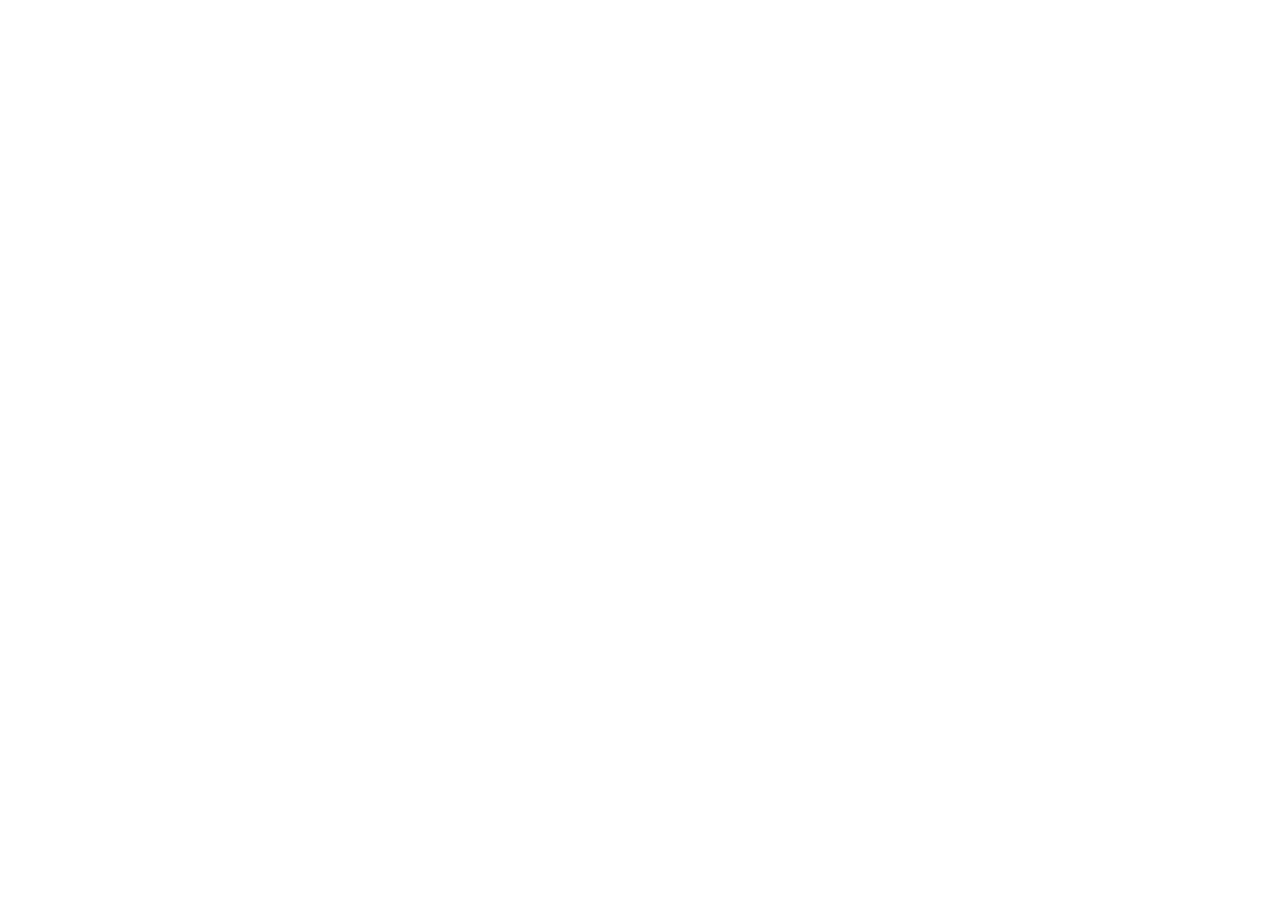
==== index.html @ 3e79f5cb "Add files via upload" ====
<!DOCTYPE html>
<html>
<head>
  <meta charset="utf-8" />
  <meta name="robots" content="noindex" />
  <title>Back-office — Portfolio Armeline</title>
</head>
<body>
  <script src="https://cdn.jsdelivr.net/npm/@sveltia/cms@0.113.5/dist/sveltia-cms.js" type="module"></script>
</body>
</html>
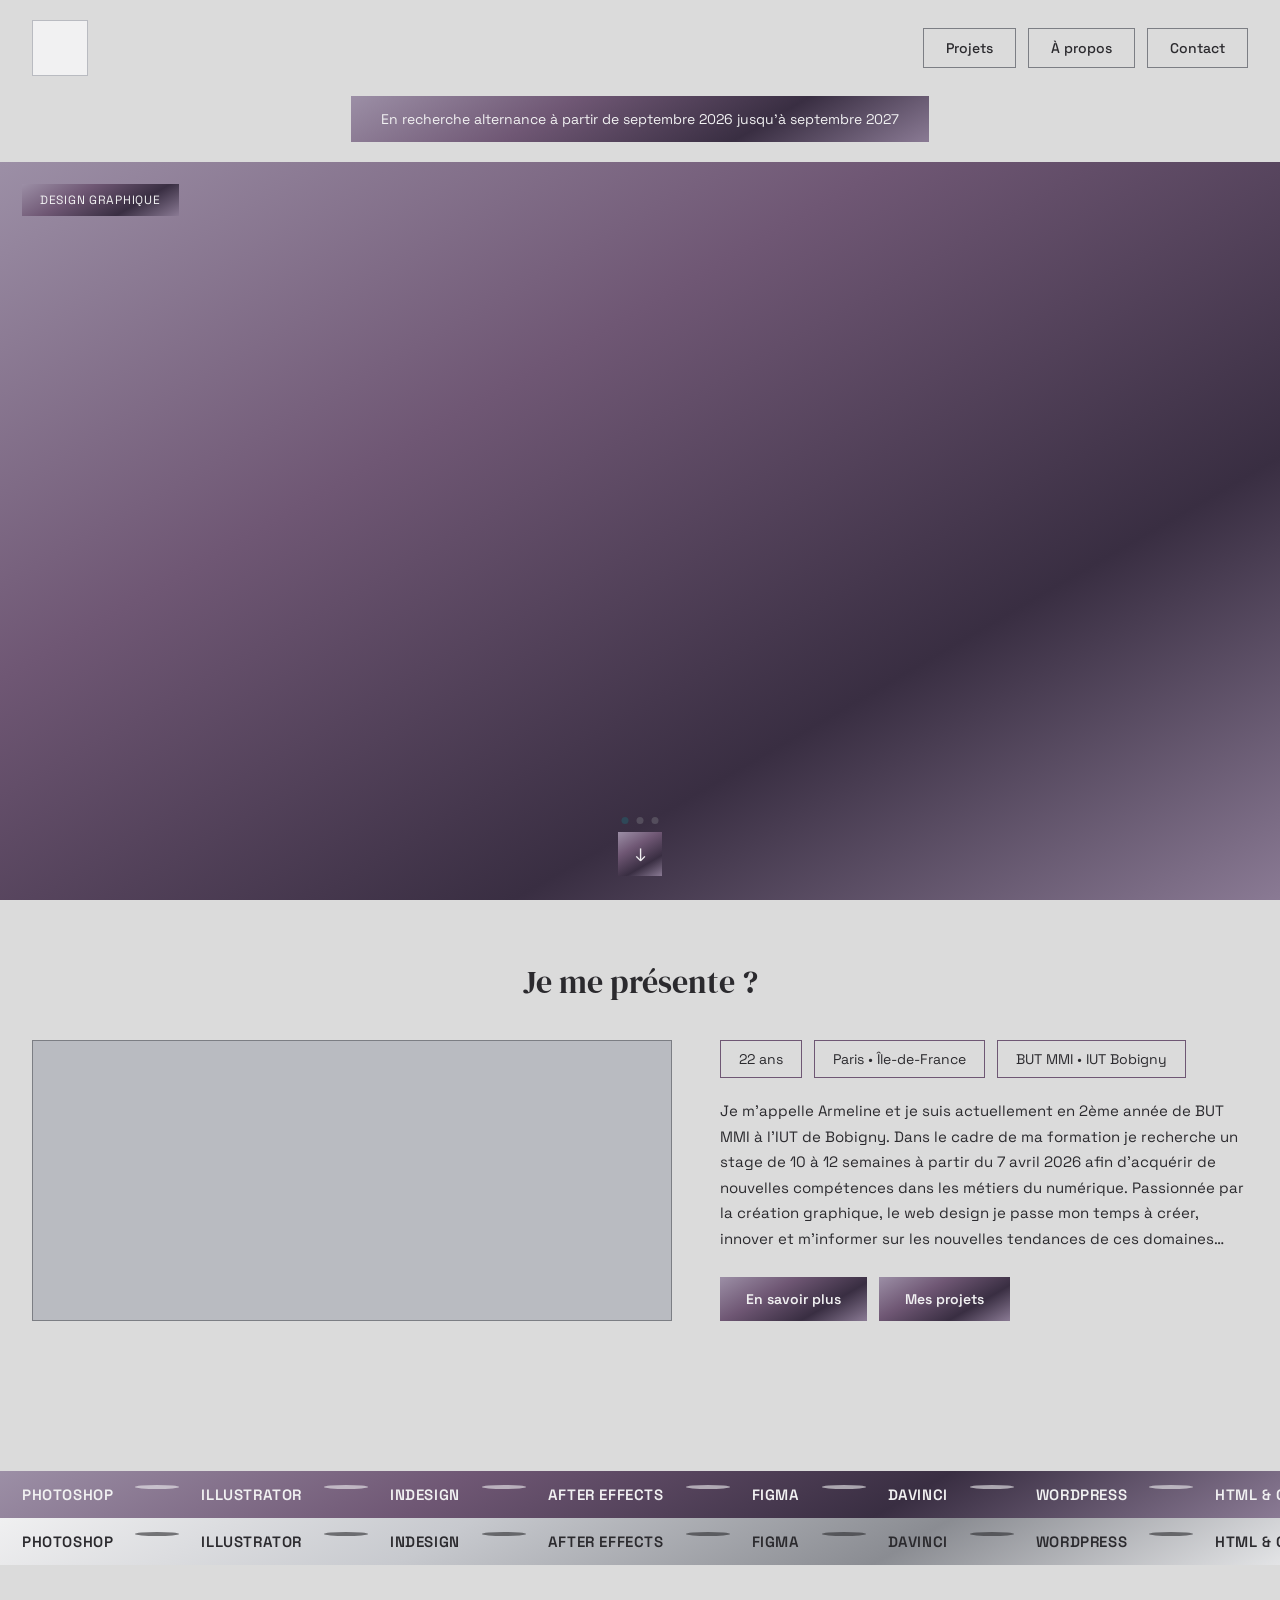
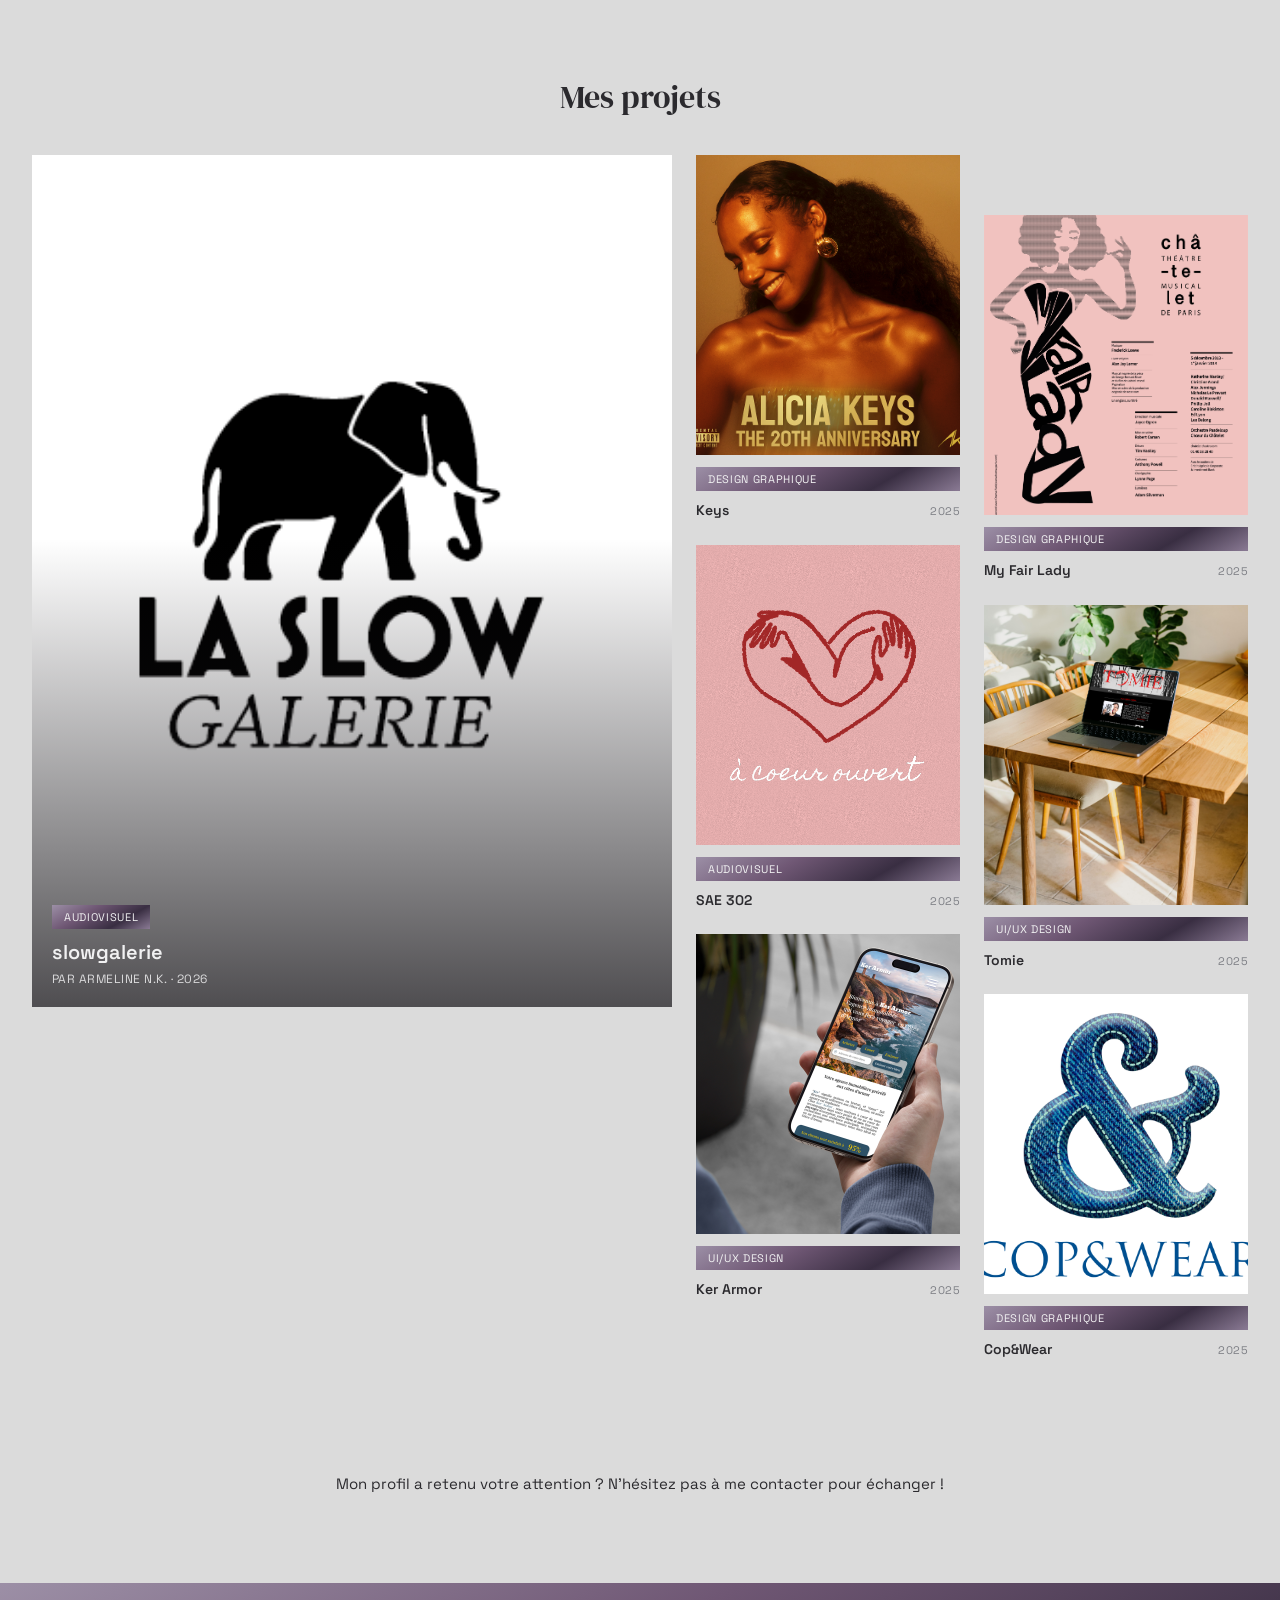
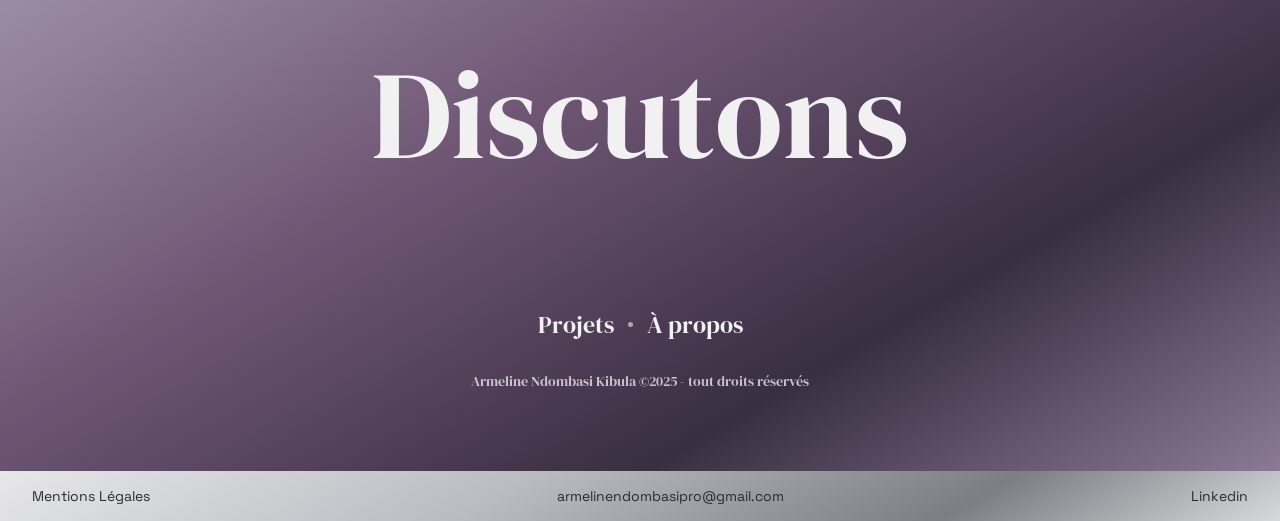
==== commit 96f421c4: "Add files via upload" ====
--- a/index.html
+++ b/index.html
@@ -1,11 +1,209 @@
 <!DOCTYPE html>
-<html>
+<html lang="fr">
 <head>
-  <meta charset="utf-8" />
-  <meta name="robots" content="noindex" />
-  <title>Back-office — Portfolio Armeline</title>
+<meta charset="UTF-8">
+<meta name="viewport" content="width=device-width, initial-scale=1.0">
+<title>Accueil</title>
+<link href="https://fonts.googleapis.com/css2?family=DM+Serif+Display&family=Space+Grotesk:wght@400;500;600;700&display=swap" rel="stylesheet">
+<link rel="stylesheet" href="CSS/style.css">
 </head>
 <body>
-  <script src="https://cdn.jsdelivr.net/npm/@sveltia/cms@0.113.5/dist/sveltia-cms.js" type="module"></script>
+
+  <nav class="navbar">
+    <a href="index.html"><div class="logo-box"></div></a>
+    <div class="nav-links" id="nav-links">
+      <a href="projets.html" class="btn-nav">Projets</a>
+      <a href="apropos.html" class="btn-nav">À propos</a>
+      <a href="contact.html" class="btn-nav">Contact</a>
+    </div>
+    <button class="hamburger" id="hamburger" aria-label="Menu">
+      <span></span><span></span><span></span>
+    </button>
+  </nav>
+
+  <div class="mobile-menu-overlay" id="mobile-menu">
+    <a href="projets.html" class="btn-nav">Projets</a>
+    <a href="apropos.html" class="btn-nav">À propos</a>
+    <a href="contact.html" class="btn-nav">Contact</a>
+  </div>
+
+  <div class="status-wrap" id="status-top">
+    <div class="status-pill">En recherche alternance à partir de septembre 2026 jusqu'à septembre 2027</div>
+  </div>
+
+  <div class="hero-full">
+    <span class="cat-tag" id="cat-label">Design graphique</span>
+
+    <div class="slide slide1 active"></div>
+    <div class="slide slide2"></div>
+    <div class="slide slide3"></div>
+
+    <div class="dots">
+      <span class="dot active"></span>
+      <span class="dot"></span>
+      <span class="dot"></span>
+    </div>
+
+    <button class="scroll-arrow" onclick="document.getElementById('suis').scrollIntoView({behavior:'smooth'})">↓</button>
+  </div>
+
+  <section class="section-suis" id="suis">
+    <h2 class="reveal">Je me présente ?</h2>
+    <div class="bio-grid">
+      <div class="bio-photo reveal"></div>
+      <div class="bio-text reveal reveal-delay-1">
+        <div class="bio-tags">
+          <span class="bio-tag">22 ans</span>
+          <span class="bio-tag">Paris • Île-de-France</span>
+          <span class="bio-tag">BUT MMI • IUT Bobigny</span>
+        </div>
+        <p>Je m'appelle Armeline et je suis actuellement en 2ème année de BUT MMI à l'IUT de Bobigny. Dans le cadre de ma formation je recherche un stage de 10 à 12 semaines à partir du 7 avril 2026 afin d'acquérir de nouvelles compétences dans les métiers du numérique. Passionnée par la création graphique, le web design je passe mon temps à créer, innover et m'informer sur les nouvelles tendances de ces domaines…</p>
+        <div class="bio-buttons">
+          <a href="apropos.html" class="btn-metal">En savoir plus</a>
+          <a href="projets.html" class="btn-metal">Mes projets</a>
+        </div>
+      </div>
+    </div>
+  </section>
+
+  <div class="tools-marquee-wrap reveal">
+    <div class="marquee-strip marquee-violet">
+      <div class="marquee-row">
+        <span>Photoshop</span><span class="dot"></span>
+        <span>Illustrator</span><span class="dot"></span>
+        <span>InDesign</span><span class="dot"></span>
+        <span>After Effects</span><span class="dot"></span>
+        <span>Figma</span><span class="dot"></span>
+        <span>DaVinci</span><span class="dot"></span>
+        <span>WordPress</span><span class="dot"></span>
+        <span>HTML &amp; CSS</span><span class="dot"></span>
+        <span>Photoshop</span><span class="dot"></span>
+        <span>Illustrator</span><span class="dot"></span>
+        <span>InDesign</span><span class="dot"></span>
+        <span>After Effects</span><span class="dot"></span>
+        <span>Figma</span><span class="dot"></span>
+        <span>DaVinci</span><span class="dot"></span>
+        <span>WordPress</span><span class="dot"></span>
+        <span>HTML &amp; CSS</span><span class="dot"></span>
+        <span>Photoshop</span><span class="dot"></span>
+        <span>Illustrator</span><span class="dot"></span>
+        <span>InDesign</span><span class="dot"></span>
+        <span>After Effects</span><span class="dot"></span>
+        <span>Figma</span><span class="dot"></span>
+        <span>DaVinci</span><span class="dot"></span>
+        <span>WordPress</span><span class="dot"></span>
+        <span>HTML &amp; CSS</span><span class="dot"></span>
+      </div>
+    </div>
+    <div class="marquee-strip marquee-gris">
+      <div class="marquee-row reverse">
+        <span>Photoshop</span><span class="dot"></span>
+        <span>Illustrator</span><span class="dot"></span>
+        <span>InDesign</span><span class="dot"></span>
+        <span>After Effects</span><span class="dot"></span>
+        <span>Figma</span><span class="dot"></span>
+        <span>DaVinci</span><span class="dot"></span>
+        <span>WordPress</span><span class="dot"></span>
+        <span>HTML &amp; CSS</span><span class="dot"></span>
+        <span>Photoshop</span><span class="dot"></span>
+        <span>Illustrator</span><span class="dot"></span>
+        <span>InDesign</span><span class="dot"></span>
+        <span>After Effects</span><span class="dot"></span>
+        <span>Figma</span><span class="dot"></span>
+        <span>DaVinci</span><span class="dot"></span>
+        <span>WordPress</span><span class="dot"></span>
+        <span>HTML &amp; CSS</span><span class="dot"></span>
+        <span>Photoshop</span><span class="dot"></span>
+        <span>Illustrator</span><span class="dot"></span>
+        <span>InDesign</span><span class="dot"></span>
+        <span>After Effects</span><span class="dot"></span>
+        <span>Figma</span><span class="dot"></span>
+        <span>DaVinci</span><span class="dot"></span>
+        <span>WordPress</span><span class="dot"></span>
+        <span>HTML &amp; CSS</span><span class="dot"></span>
+      </div>
+    </div>
+  </div>
+
+  <section class="section-projets">
+    <h2 class="reveal">Mes projets</h2>
+    <div class="editorial-grid reveal reveal-delay-1">
+
+      <a href="projets.html?projet=slowgalerie" class="featured-project">
+        <div class="card-info">
+          <span class="mini-tag">Audiovisuel</span>
+          <h3>La Slow en coulisses</h3>
+          <p class="meta">PAR ARMELINE N.K. · 2025</p>
+        </div>
+      </a>
+
+      <div class="side-cols">
+        <div class="col" id="col-a">
+          <a href="projets.html?projet=copwear" class="mini-card">
+            <div class="mini-thumb thumb-1"></div>
+            <span class="mini-tag">Design graphique</span>
+            <div class="mini-card-info"><h4>Cop&amp;Wear</h4><p class="meta">2025</p></div>
+          </a>
+          <a href="projets.html?projet=mirror" class="mini-card">
+            <div class="mini-thumb thumb-2"></div>
+            <span class="mini-tag">Photographie</span>
+            <div class="mini-card-info"><h4>Mirror</h4><p class="meta">2025</p></div>
+          </a>
+          <a href="projets.html?projet=causette" class="mini-card">
+            <div class="mini-thumb thumb-3"></div>
+            <span class="mini-tag">Photographie</span>
+            <div class="mini-card-info"><h4>Causette</h4><p class="meta">2025</p></div>
+          </a>
+        </div>
+        <div class="col col-offset" id="col-b">
+          <a href="projets.html?projet=tomie" class="mini-card">
+            <div class="mini-thumb thumb-3"></div>
+            <span class="mini-tag">UI/UX design</span>
+            <div class="mini-card-info"><h4>Tomie</h4><p class="meta">2025</p></div>
+          </a>
+          <a href="projets.html?projet=ker-armor" class="mini-card">
+            <div class="mini-thumb thumb-4"></div>
+            <span class="mini-tag">Design graphique</span>
+            <div class="mini-card-info"><h4>Ker-Armor</h4><p class="meta">2025</p></div>
+          </a>
+          <a href="projets.html?projet=kcompany" class="mini-card">
+            <div class="mini-thumb thumb-1"></div>
+            <span class="mini-tag">Design graphique</span>
+            <div class="mini-card-info"><h4>Kcompany</h4><p class="meta">2025</p></div>
+          </a>
+        </div>
+      </div>
+
+    </div>
+
+    <div class="status-wrap" style="padding-top:24px; position:static;">
+      <div class="status-pill cta-pill reveal-center">Voir plus de projets</div>
+    </div>
+
+    <p class="cta-text">Mon profil a retenu votre attention ? N'hésitez pas à me contacter pour échanger !</p>
+
+  </section>
+
+  <footer class="footer">
+    <h3>Discutons</h3>
+    <a href="contact.html" class="btn-footer-contact reveal-center">Contact</a>
+    <nav class="footer-nav">
+      
+      <a href="projets.html">Projets</a><span class="dot"></span>
+      <a href="apropos.html">À propos</a>
+    </nav>
+    <p class="copyright">Armeline Ndombasi Kibula ©2025 - tout droits réservés</p>
+  </footer>
+
+  <div class="footer-bottom-bar">
+    <a href="mention-legales.html">Mentions Légales</a>
+    <span>armelinendombasipro@gmail.com</span>
+    <a href="https://www.linkedin.com/in/armeline-ndombasi-kibula-477188256/" target="_blank">Linkedin</a>
+  </div>
+
+  <button class="back-to-top" id="back-to-top" onclick="window.scrollTo({top:0, behavior:'smooth'})">↑</button>
+
+<script src="JS/script.js"></script>
+
 </body>
 </html>
--- a/CSS/style.css
+++ b/CSS/style.css
@@ -0,0 +1,598 @@
+:root{
+    --argent-fond: #DBDBDB;
+    --argent-clair: #F1F1F2;
+    --argent-mid: #B9BBC1;
+    --argent-fonce: #7C7E84;
+    --violet-cta: #2F4858;
+    --metal-petrol: linear-gradient(150deg, #9C8FA6 0%, #6F5774 35%, #392E42 70%, #8A7A94 100%);
+    --ink: #2B2A2E;
+  }
+  *{box-sizing:border-box;margin:0;padding:0;}
+  html{scroll-behavior:smooth;}
+  body{
+    background:var(--argent-fond);
+    font-family:'Space Grotesk', sans-serif;
+    color:var(--ink);
+  }
+
+  /* --- NAVBAR (même sur toutes les pages) --- */
+  .navbar{
+    display:flex;
+    align-items:center;
+    justify-content:space-between;
+    padding:20px 32px;
+    position:sticky;
+    top:0;
+    z-index:40;
+    background:transparent;
+    transition:background .3s ease, padding .3s ease;
+  }
+  .navbar.scrolled{
+    background:linear-gradient(150deg, #E7E7E9 0%, #B9BBC1 40%, #7C7E84 75%, #D8D9DC 100%);
+    padding:10px 32px;
+  }
+  .logo-box{
+    width:56px; height:56px;
+    background:var(--argent-clair);
+    border:1px solid var(--argent-mid);
+    transition:width .3s ease, height .3s ease;
+  }
+  .navbar.scrolled .logo-box{
+    width:38px; height:38px;
+  }
+  .nav-links{display:flex; gap:12px;}
+  .btn-nav{
+    position:relative;
+    overflow:hidden;
+    z-index:1;
+    font-family:'Space Grotesk', sans-serif;
+    font-weight:500;
+    font-size:14px;
+    color:var(--ink);
+    background:transparent;
+    border:1px solid var(--argent-fonce);
+    padding:10px 22px;
+    text-decoration:none;
+    transition:padding .3s ease, color .5s ease, border-color .5s ease;
+  }
+  .btn-nav::before{
+    content:"";
+    position:absolute; inset:0;
+    background:var(--metal-petrol);
+    opacity:0;
+    transition:opacity .5s ease;
+    z-index:-1;
+  }
+  .navbar.scrolled .btn-nav{
+    padding:7px 18px;
+  }
+  .btn-nav:hover, .btn-nav:active{
+    color:var(--argent-clair);
+    border-color:transparent;
+  }
+  .btn-nav:hover::before, .btn-nav:active::before{
+    opacity:1;
+  }
+
+  /* --- BANDEAU "EN RECHERCHE" (au-dessus du curtain, animation d'ouverture) --- */
+  .status-wrap{
+    display:flex; justify-content:center;
+    padding:0 24px 20px;
+    position:sticky;
+    top:96px;
+    z-index:19;
+    transition:padding .3s ease, top .3s ease;
+  }
+  .status-wrap.scrolled{
+    padding:0;
+    top:58px;
+  }
+  .status-wrap.scrolled .status-pill{
+    width:100%;
+    max-width:none;
+    padding:8px 24px;
+  }
+  .status-pill{
+    background:var(--metal-petrol);
+    color:var(--argent-clair);
+    font-size:clamp(12px, 2vw, 14px);
+    text-align:center;
+    padding:14px clamp(16px, 3vw, 30px);
+    max-width:640px;
+    width:fit-content;
+    margin:0 auto;
+    transform-origin:center;
+    transition:padding .3s ease, width .3s ease, max-width .3s ease, background .5s ease, color .5s ease;
+  }
+  #status-top .status-pill{
+    animation:ouverture .9s ease-out both;
+  }
+  .cta-pill{cursor:pointer; position:relative; overflow:hidden; z-index:1;}
+  .cta-pill::before{
+    content:"";
+    position:absolute; inset:0;
+    background:linear-gradient(150deg, #E7E7E9 0%, #B9BBC1 40%, #7C7E84 75%, #D8D9DC 100%);
+    opacity:0;
+    transition:opacity .5s ease;
+    z-index:-1;
+  }
+  .cta-pill:hover, .cta-pill:active{
+    color:var(--ink);
+  }
+  .cta-pill:hover::before, .cta-pill:active::before{
+    opacity:1;
+  }
+  .reveal-center{
+    opacity:0;
+    transform:scaleX(0);
+    transform-origin:center;
+    transition:opacity .9s ease, transform .9s ease;
+  }
+  .reveal-center.visible{
+    opacity:1;
+    transform:scaleX(1);
+  }
+  @keyframes ouverture{
+    0%{transform:scaleX(0); opacity:0;}
+    60%{transform:scaleX(1.05); opacity:1;}
+    100%{transform:scaleX(1); opacity:1;}
+  }
+
+  /* --- HERO PLEIN ECRAN (accueil uniquement) --- */
+  .hero-full{
+    position:relative;
+    height:calc(100vh - var(--header-offset, 152px));
+    width:100%;
+    overflow:hidden;
+  }
+  .cat-tag{
+    position:absolute;
+    top:22px; left:22px;
+    background:var(--metal-petrol);
+    color:var(--argent-clair);
+    font-size:12px;
+    letter-spacing:.06em;
+    text-transform:uppercase;
+    padding:8px 18px;
+    z-index:3;
+  }
+  .slide{
+    position:absolute; inset:0;
+    opacity:0;
+    transition:opacity 1s ease;
+  }
+  .slide.active{opacity:1;}
+  .slide1{background:var(--metal-petrol);}
+  .slide2{background:linear-gradient(150deg, #8A7A94 0%, #6F5774 35%, #392E42 70%, #9C8FA6 100%);}
+  .slide3{background:linear-gradient(150deg, #392E42 0%, #6F5774 35%, #9C8FA6 70%, #6F5774 100%);}
+
+  .dots{
+    position:absolute; bottom:76px; left:50%; transform:translateX(-50%);
+    display:flex; gap:8px; z-index:3;
+  }
+  .dot{width:7px; height:7px; border-radius:50%; background:var(--argent-fonce); opacity:.4;}
+  .dot.active{opacity:1; background:var(--violet-cta);}
+
+  .scroll-arrow{
+    position:absolute; bottom:24px; left:50%; transform:translateX(-50%);
+    width:44px; height:44px;
+    background:var(--metal-petrol);
+    color:var(--argent-clair);
+    display:flex; align-items:center; justify-content:center;
+    font-size:18px;
+    border:none;
+    cursor:pointer;
+    font-family:'Space Grotesk', sans-serif;
+    text-decoration:none;
+    z-index:3;
+  }
+
+  /* --- SECTION "JE ME PRESENTE" --- */
+  .section-suis{
+    padding:60px clamp(20px, 4vw, 32px) 80px;
+    max-width:1440px;
+    margin:0 auto;
+    scroll-margin-top:110px;
+  }
+  .section-suis h2{
+    font-family:'DM Serif Display', serif;
+    font-weight:400;
+    font-size:clamp(24px, 4vw, 32px);
+    color:var(--ink);
+    margin-bottom:36px;
+    text-align:center;
+  }
+  .bio-grid{
+    display:flex;
+    gap:48px;
+  }
+  .bio-photo{
+    flex:0 0 640px;
+    background:var(--argent-mid);
+    border:1px solid var(--argent-fonce);
+  }
+  .bio-text{
+    flex:1;
+    display:flex;
+    flex-direction:column;
+    justify-content:space-between;
+  }
+  .bio-tags{
+    display:flex; gap:12px; flex-wrap:wrap;
+    margin-bottom:20px;
+  }
+  .bio-tag{
+    font-size:14px;
+    padding:9px 18px;
+    border:1px solid var(--metal-border, #6F5774);
+    color:var(--ink);
+  }
+  .bio-text p{
+    font-size:15px;
+    line-height:1.7;
+    color:var(--ink);
+    margin-bottom:26px;
+    max-width:560px;
+  }
+  .bio-buttons{display:flex; gap:12px; flex-wrap:wrap;}
+  .btn-metal{
+    position:relative;
+    overflow:hidden;
+    z-index:1;
+    font-family:'Space Grotesk', sans-serif;
+    font-weight:600;
+    font-size:14px;
+    color:var(--argent-clair);
+    background:var(--metal-petrol);
+    border:none;
+    padding:13px 26px;
+    text-decoration:none;
+    transition:color .5s ease;
+  }
+  .btn-metal::before{
+    content:"";
+    position:absolute; inset:0;
+    background:linear-gradient(150deg, #E7E7E9 0%, #B9BBC1 40%, #7C7E84 75%, #D8D9DC 100%);
+    opacity:0;
+    transition:opacity .5s ease;
+    z-index:-1;
+  }
+  .btn-metal:hover, .btn-metal:active{
+    color:var(--ink);
+  }
+  .btn-metal:hover::before, .btn-metal:active::before{
+    opacity:1;
+  }
+
+  /* --- SECTION "MES PROJETS" (façon Vogue / Numéro) --- */
+  .section-projets{
+    padding:40px clamp(20px, 4vw, 32px) 90px;
+    max-width:1440px;
+    margin:0 auto;
+  }
+  .section-projets h2{
+    font-family:'DM Serif Display', serif;
+    font-weight:400;
+    font-size:clamp(24px, 4vw, 32px);
+    color:var(--ink);
+    margin-bottom:36px;
+    text-align:center;
+  }
+  .editorial-grid{
+    display:grid;
+    grid-template-columns:640px 1fr;
+    gap:24px;
+    align-items:start;
+  }
+  .featured-project{
+    position:sticky;
+    top:24px;
+    display:block;
+    height:calc(100vh - 48px);
+    background:var(--metal-petrol);
+    color:var(--argent-clair);
+    text-decoration:none;
+    overflow:hidden;
+  }
+  .featured-project::after{
+    content:"";
+    position:absolute; inset:0;
+    background:linear-gradient(0deg, rgba(20,18,22,.75), transparent 55%);
+  }
+  .featured-project .card-info{
+    position:absolute; left:20px; right:20px; bottom:20px; z-index:2;
+  }
+  .mini-tag{
+    display:inline-block;
+    font-size:11px;
+    letter-spacing:.06em;
+    text-transform:uppercase;
+    background:var(--metal-petrol);
+    color:var(--argent-clair);
+    padding:5px 12px;
+    margin-bottom:10px;
+  }
+  .featured-project h3{
+    font-family:'Space Grotesk', sans-serif;
+    font-weight:600;
+    font-size:20px;
+    margin-bottom:6px;
+  }
+  .featured-project .meta{
+    font-size:12px;
+    letter-spacing:.04em;
+    opacity:.85;
+  }
+  .side-cols{
+    display:grid;
+    grid-template-columns:1fr 1fr;
+    gap:24px;
+  }
+  .col{
+    display:flex;
+    flex-direction:column;
+    gap:24px;
+  }
+  .col-offset{margin-top:60px;}
+  .mini-card{
+    display:flex;
+    flex-direction:column;
+    text-decoration:none;
+    color:var(--ink);
+  }
+  .mini-thumb{
+    height:clamp(150px, 24vw, 300px);
+    margin-bottom:12px;
+    transition:transform .2s ease;
+  }
+  .mini-card-info{
+    display:flex;
+    justify-content:space-between;
+    align-items:baseline;
+    gap:10px;
+  }
+  .mini-card h4{
+    font-family:'Space Grotesk', sans-serif;
+    font-weight:600;
+    font-size:14px;
+    line-height:1.4;
+  }
+  .mini-card .meta{
+    font-size:11px;
+    letter-spacing:.04em;
+    color:var(--argent-fonce);
+    white-space:nowrap;
+  }
+  .thumb-1{background:linear-gradient(135deg,#8A7A94,#392E42);}
+  .thumb-2{background:linear-gradient(135deg,#B9BBC1,#7C7E84);}
+  .thumb-3{background:linear-gradient(135deg,#6F5774,#9C8FA6);}
+  .thumb-4{background:linear-gradient(135deg,#7C7E84,#4A4C52);}
+
+  /* --- BANDEAU OUTILS (défilant, légèrement penché, 2 tons métal) --- */
+  .tools-marquee-wrap{
+    overflow:hidden;
+    transform:rotate(-1.5deg) scale(1.03);
+    margin:70px 0;
+  }
+  .marquee-strip{
+    width:100%;
+    overflow:hidden;
+  }
+  .marquee-row{
+    display:flex;
+    white-space:nowrap;
+    width:max-content;
+    padding:14px 0;
+    font-family:'Space Grotesk', sans-serif;
+    font-weight:600;
+    font-size:15px;
+    letter-spacing:.04em;
+    text-transform:uppercase;
+    animation:marquee-scroll 26s linear infinite;
+  }
+  .marquee-row.reverse{
+    animation-direction:reverse;
+    animation-duration:30s;
+  }
+  .marquee-strip.marquee-violet{background:var(--metal-petrol); color:var(--argent-clair);}
+  .marquee-strip.marquee-gris{background:linear-gradient(150deg, #F0F0F1 0%, #C7C9CE 35%, #8A8C92 70%, #E3E4E6 100%); color:#2B2A2E;}
+  .marquee-row span{padding:0 clamp(10px, 2vw, 22px); font-size:clamp(12px, 1.6vw, 15px);}
+  .marquee-row .dot{
+    display:inline-block;
+    width:4px; height:4px;
+    border-radius:50%;
+    background:currentColor;
+    opacity:.6;
+    vertical-align:middle;
+  }
+  @keyframes marquee-scroll{
+    0%{transform:translateX(0);}
+    100%{transform:translateX(-33.3333%);}
+  }
+  .cta-text{
+    text-align:center;
+    font-size:15px;
+    color:var(--ink);
+    margin-top:24px;
+  }
+
+  /* --- FOOTER --- */
+  .footer{
+    background:var(--metal-petrol);
+    padding:70px 40px 40px;
+    text-align:center;
+  }
+  .footer h3{
+    font-family:'DM Serif Display', serif;
+    font-weight:400;
+    font-size:clamp(48px, 11vw, 124px);
+    line-height:1;
+    color:var(--argent-clair);
+    margin-bottom:36px;
+  }
+  .btn-footer-contact{
+    display:inline-block;
+    position:relative;
+    overflow:hidden;
+    z-index:1;
+    font-family:'Space Grotesk', sans-serif;
+    font-weight:600;
+    font-size:clamp(18px, 2.2vw, 22px);
+    color:#fff;
+    background:linear-gradient(150deg, #E7E7E9 0%, #B9BBC1 40%, #7C7E84 75%, #D8D9DC 100%);
+    padding:17px 46px;
+    text-decoration:none;
+    margin-bottom:28px;
+  }
+  .btn-footer-contact::before{
+    content:"";
+    position:absolute; inset:0;
+    background:var(--metal-petrol);
+    opacity:0;
+    transition:opacity .5s ease;
+    z-index:-1;
+  }
+  .btn-footer-contact:hover::before, .btn-footer-contact:active::before{
+    opacity:1;
+  }
+
+  /* --- APPARITION PROGRESSIVE AU SCROLL --- */
+  .reveal{
+    opacity:0;
+    transform:translateY(36px);
+    transition:opacity .9s ease, transform .9s ease;
+  }
+  .reveal.visible{
+    opacity:1;
+    transform:translateY(0);
+  }
+  .reveal-delay-1{transition-delay:.12s;}
+  .reveal-delay-2{transition-delay:.24s;}
+  .reveal-delay-3{transition-delay:.36s;}
+
+  /* --- MENU MOBILE (hamburger) --- */
+  .hamburger{
+    display:none;
+    flex-direction:column;
+    justify-content:center;
+    gap:5px;
+    width:38px; height:38px;
+    background:transparent;
+    border:1px solid var(--argent-fonce);
+    cursor:pointer;
+    padding:0;
+  }
+  .hamburger span{
+    display:block;
+    width:18px; height:2px;
+    background:var(--ink);
+    margin:0 auto;
+    transition:transform .3s ease, opacity .3s ease;
+  }
+  .hamburger.open span:nth-child(1){transform:translateY(7px) rotate(45deg);}
+  .hamburger.open span:nth-child(2){opacity:0;}
+  .hamburger.open span:nth-child(3){transform:translateY(-7px) rotate(-45deg);}
+
+  .mobile-menu-overlay{
+    display:none;
+    position:fixed;
+    inset:0;
+    z-index:30;
+    background:var(--metal-petrol);
+    flex-direction:column;
+    align-items:center;
+    justify-content:center;
+    gap:20px;
+    transform:translateY(-100%);
+    transition:transform .4s ease;
+  }
+  .mobile-menu-overlay.open{
+    transform:translateY(0);
+  }
+  .mobile-menu-overlay .btn-nav{
+    color:var(--argent-clair);
+    border-color:var(--argent-clair);
+    font-size:18px;
+    padding:14px 40px;
+  }
+
+  /* --- RESPONSIVE MOBILE --- */
+  @media (max-width: 760px){
+    .nav-links{display:none;}
+    .hamburger{display:flex;}
+    .mobile-menu-overlay{display:flex;}
+
+    .bio-grid{flex-direction:column; gap:24px;}
+    .bio-photo{flex:none; width:100%; height:280px;}
+
+    .editorial-grid{grid-template-columns:1fr; height:auto;}
+    .featured-project{position:relative; top:0; height:360px;}
+    .side-cols{grid-template-columns:1fr 1fr; margin-top:24px;}
+    .col-offset{margin-top:0;}
+
+    .tools-marquee-wrap{transform:rotate(-1deg) scale(1.06); margin:40px 0;}
+
+    .footer-bottom-bar{flex-direction:column; gap:10px; text-align:center;}
+
+    .back-to-top{bottom:150px; right:16px;}
+  }
+  .footer-nav{
+    display:flex;
+    justify-content:center;
+    gap:14px;
+    margin-bottom:30px;
+  }
+  .footer-nav a{
+    font-family:'DM Serif Display', serif;
+    color:var(--argent-clair);
+    font-size:clamp(17px, 2.4vw, 24px);
+    text-decoration:none;
+  }
+  .footer-nav .dot{
+    width:5px; height:5px;
+    border-radius:50%;
+    background:var(--argent-clair);
+    opacity:.6;
+    align-self:center;
+  }
+  .copyright{
+    font-family:'DM Serif Display', serif;
+    color:rgba(255,255,255,.7);
+    font-size:14px;
+    margin-bottom:40px;
+  }
+  .footer-bottom-bar{
+    display:flex;
+    align-items:center;
+    justify-content:space-between;
+    background:linear-gradient(150deg, #E7E7E9 0%, #B9BBC1 40%, #7C7E84 75%, #D8D9DC 100%);
+    padding:16px 32px;
+    font-family:'Space Grotesk', sans-serif;
+    font-size:14px;
+    color:var(--ink);
+    text-align:left;
+  }
+  .footer-bottom-bar a{
+    color:var(--ink);
+    text-decoration:none;
+  }
+  .back-to-top{
+    position:fixed;
+    bottom:90px; right:24px;
+    width:44px; height:44px;
+    background:var(--metal-petrol);
+    color:var(--argent-clair);
+    display:flex; align-items:center; justify-content:center;
+    font-size:18px;
+    border:none;
+    cursor:pointer;
+    font-family:'Space Grotesk', sans-serif;
+    opacity:0;
+    pointer-events:none;
+    transition:opacity .3s ease;
+    z-index:10;
+  }
+  .back-to-top.visible{
+    opacity:1;
+    pointer-events:auto;
+  }
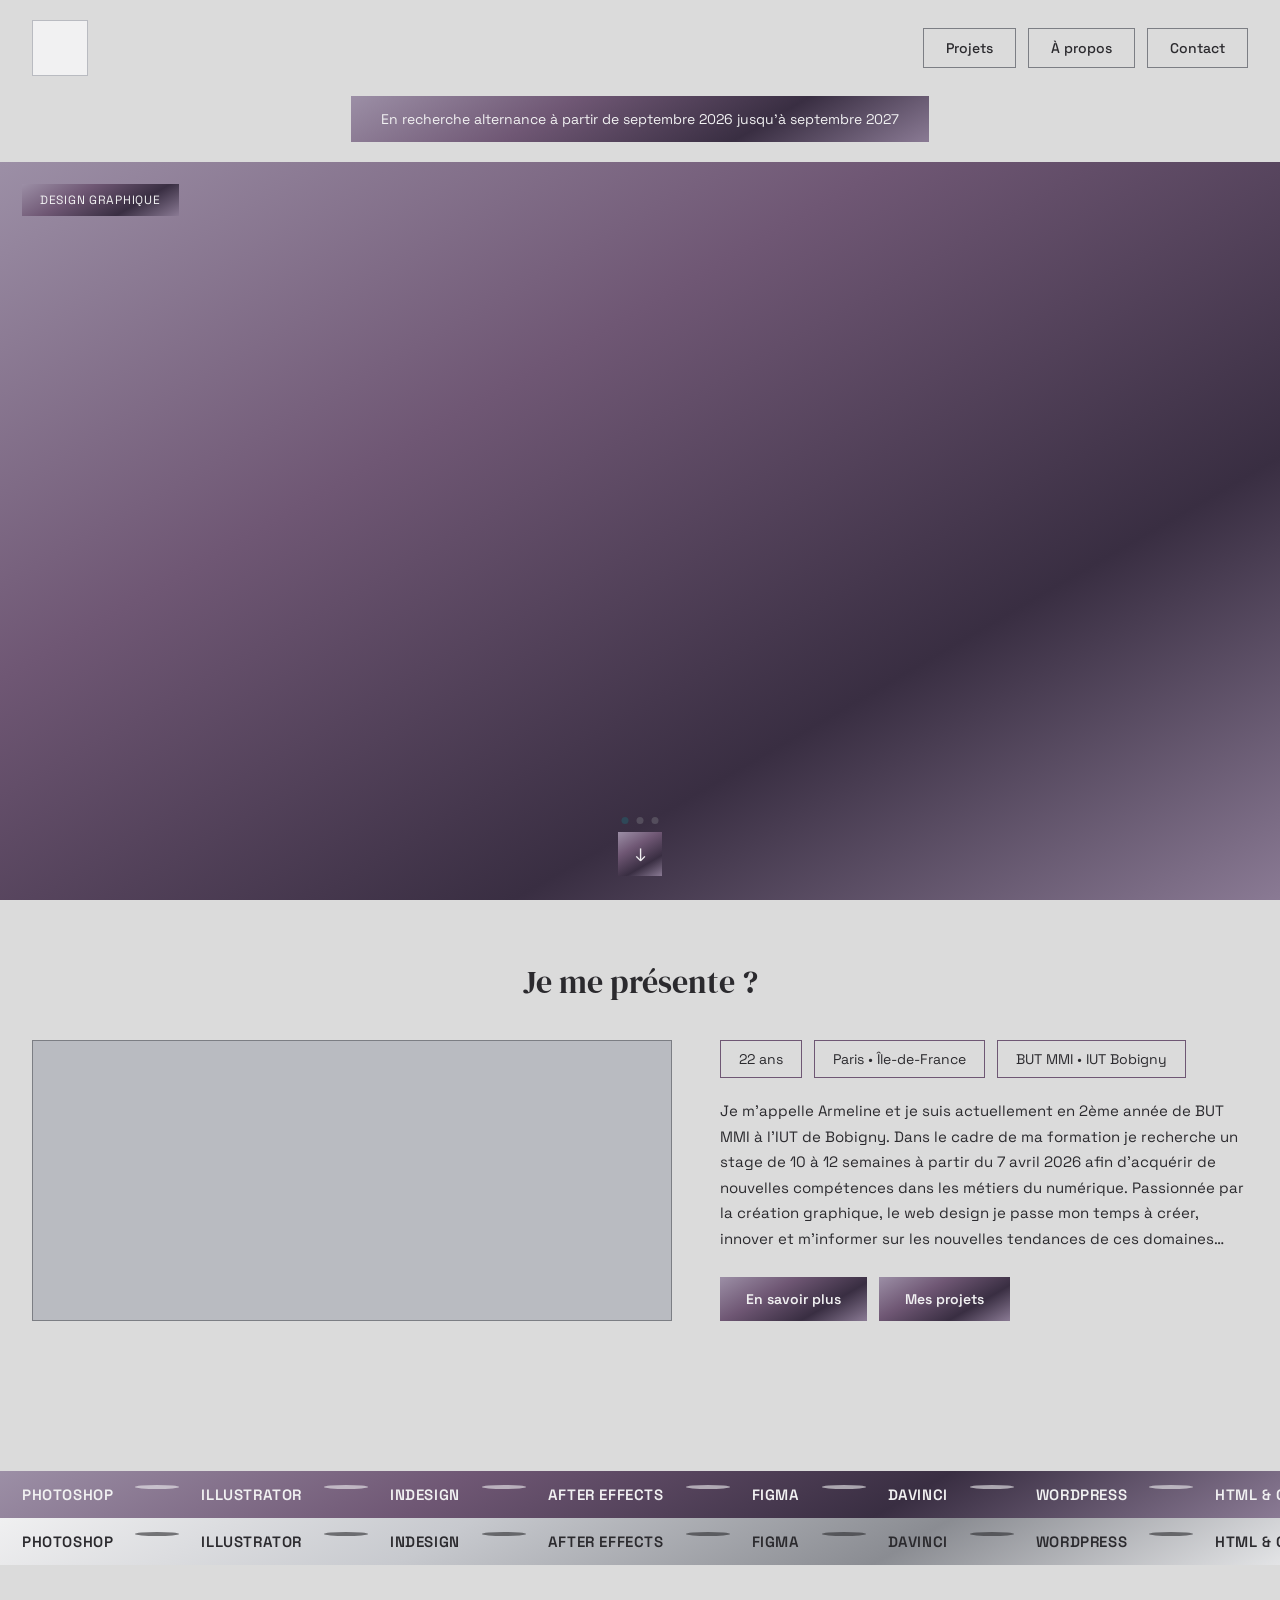
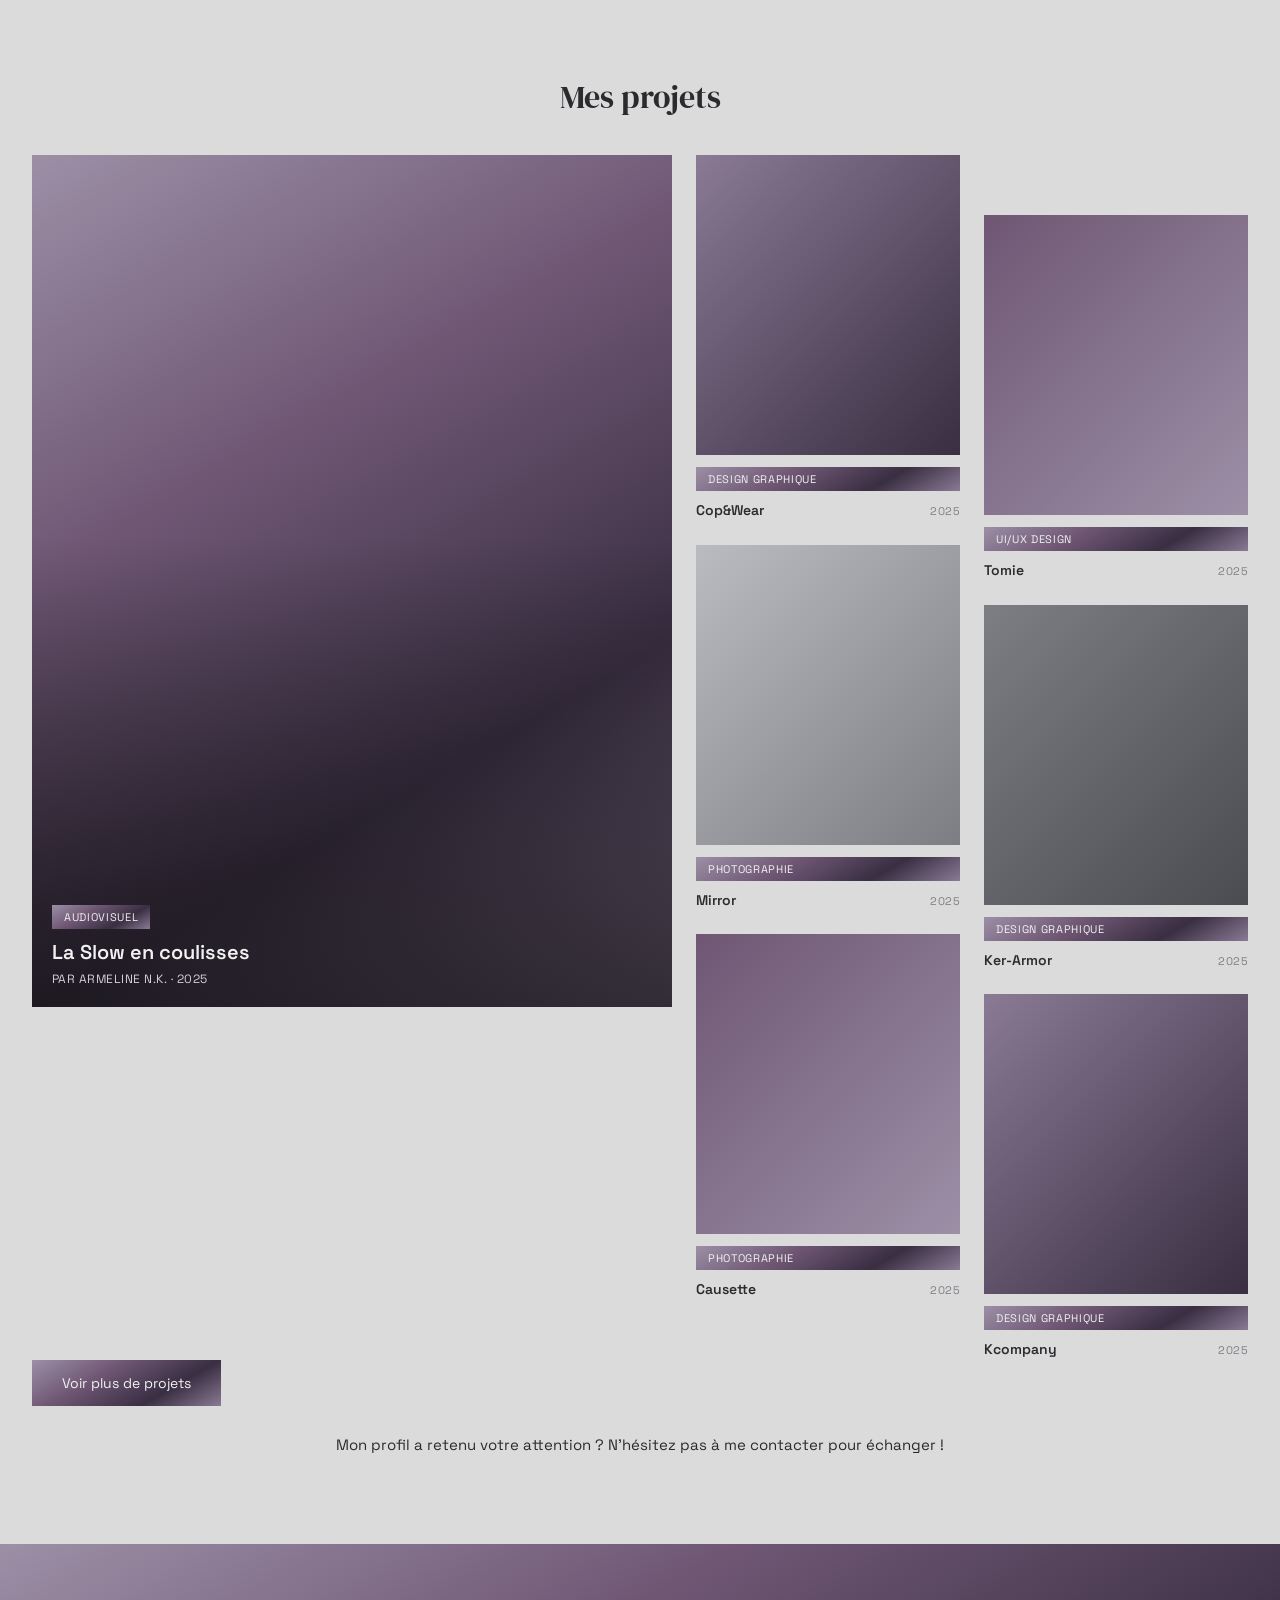
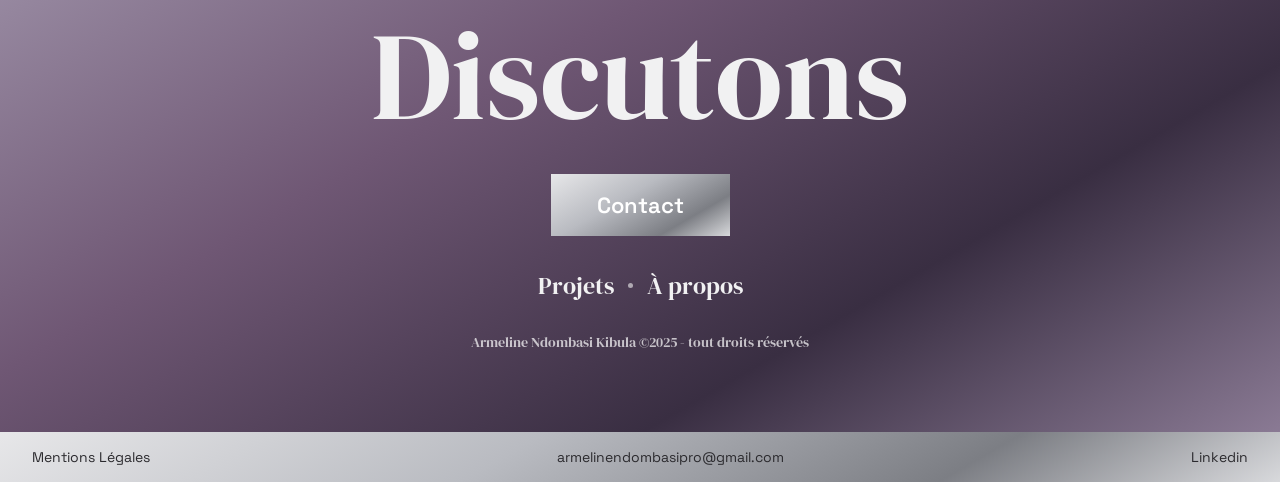
==== commit 920535df: "Update index.html" ====
--- a/index.html
+++ b/index.html
@@ -176,9 +176,7 @@
 
     </div>
 
-    <div class="status-wrap" style="padding-top:24px; position:static;">
-      <div class="status-pill cta-pill reveal-center">Voir plus de projets</div>
-    </div>
+    <a href="projets.html" class="status-pill cta-pill reveal-center" style="text-decoration:none; display:inline-block;">Voir plus de projets</a>
 
     <p class="cta-text">Mon profil a retenu votre attention ? N'hésitez pas à me contacter pour échanger !</p>
 
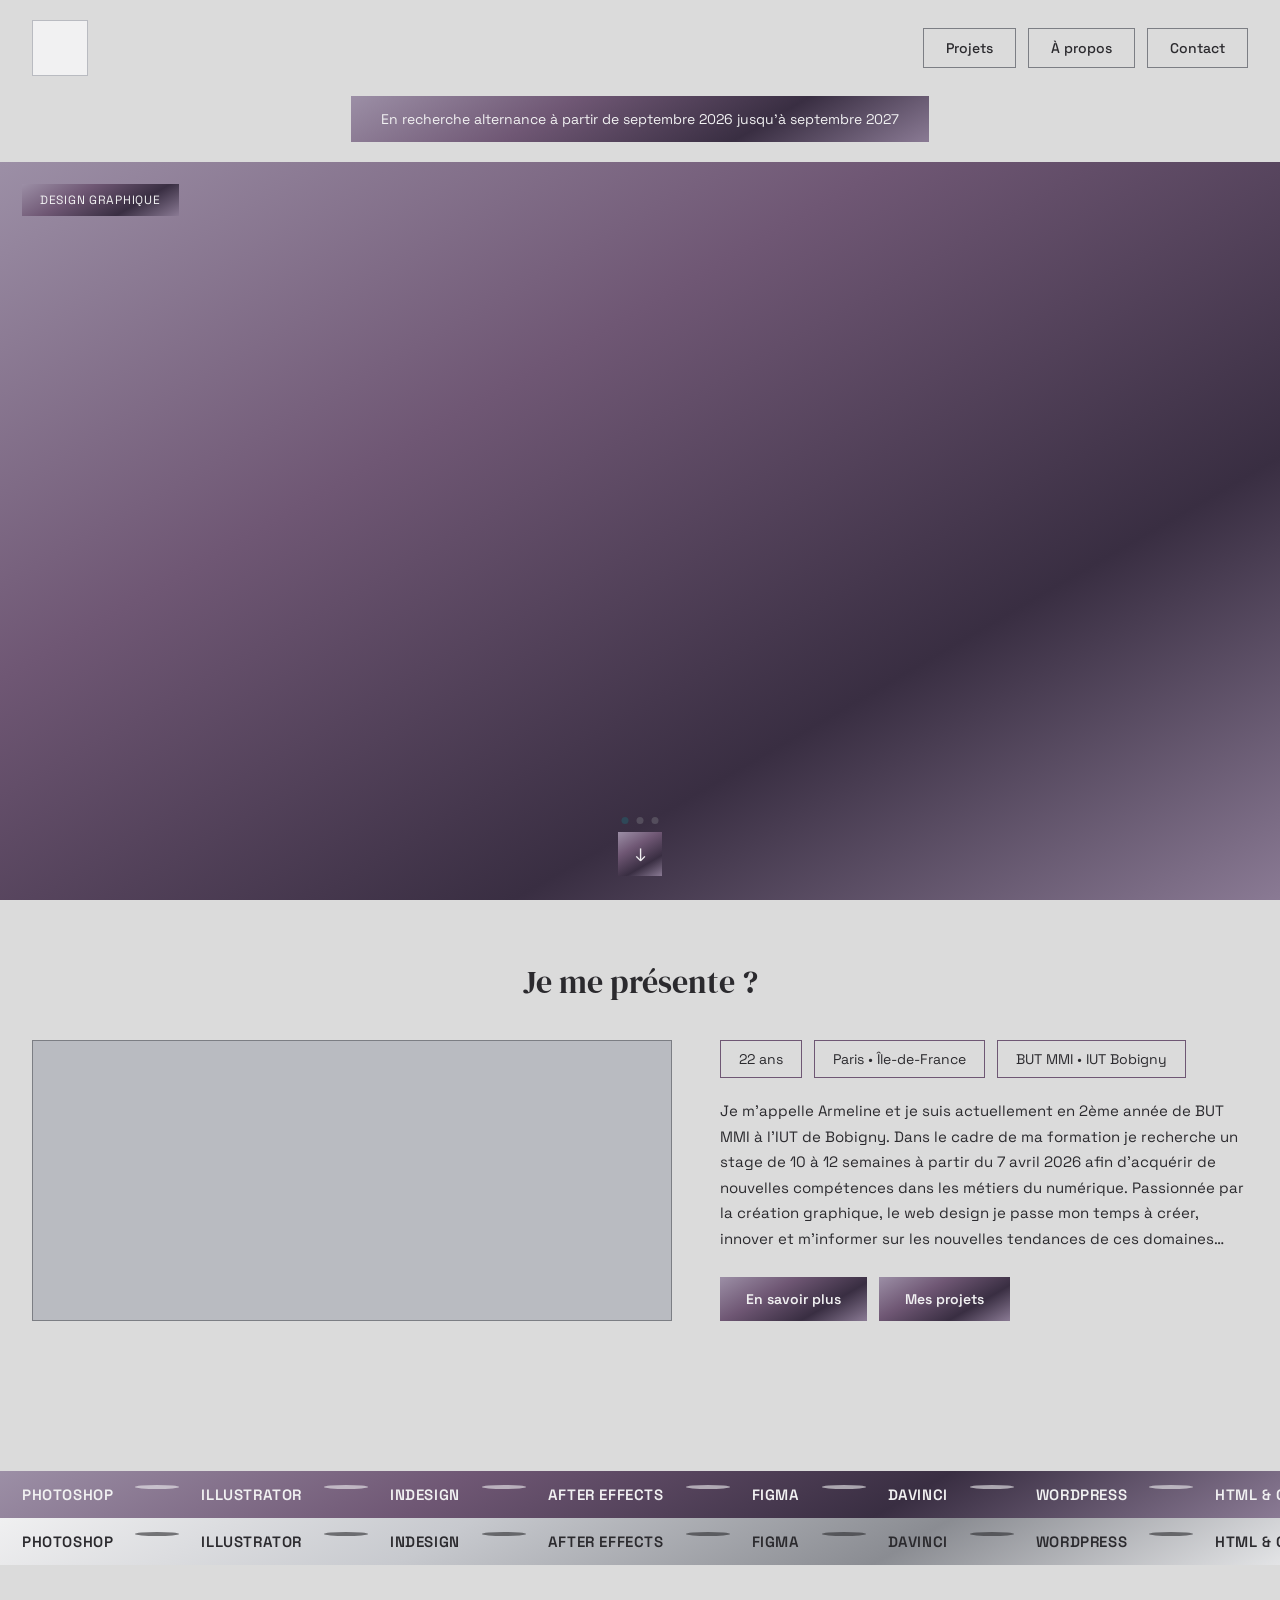
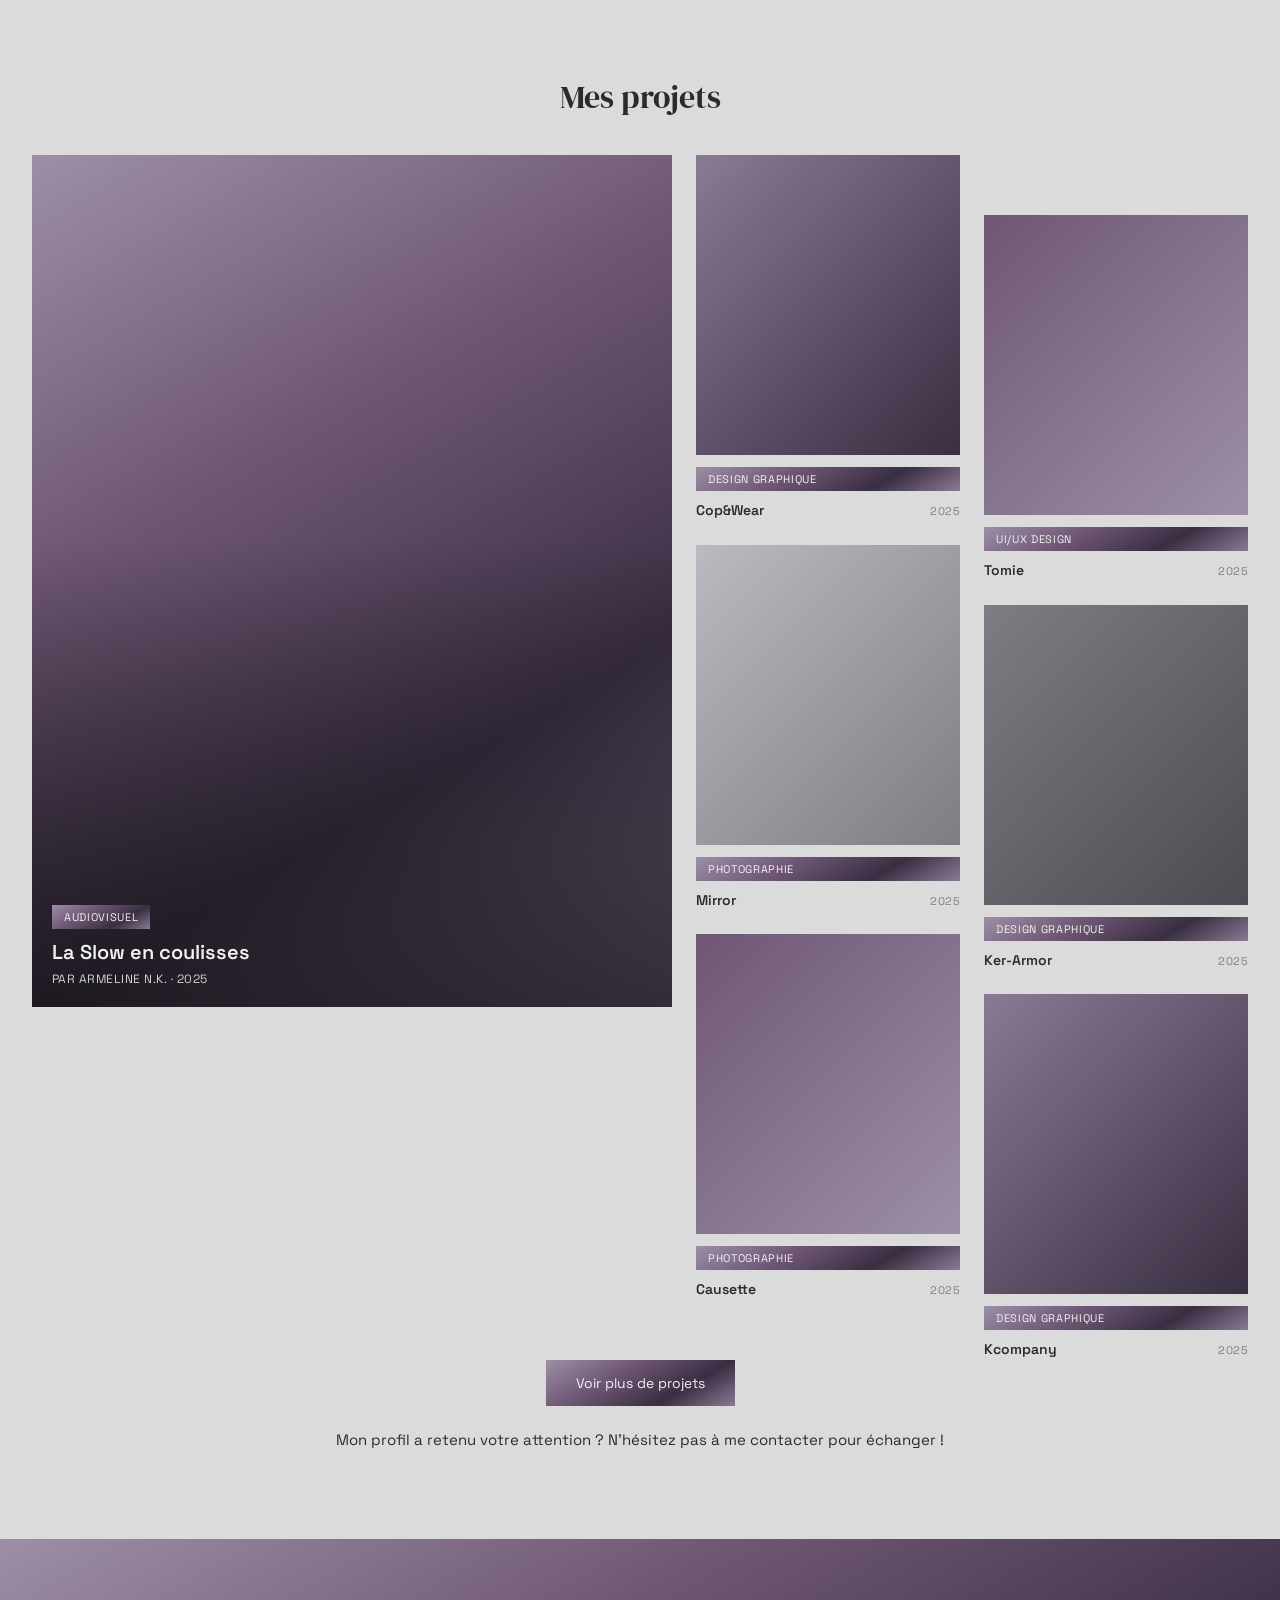
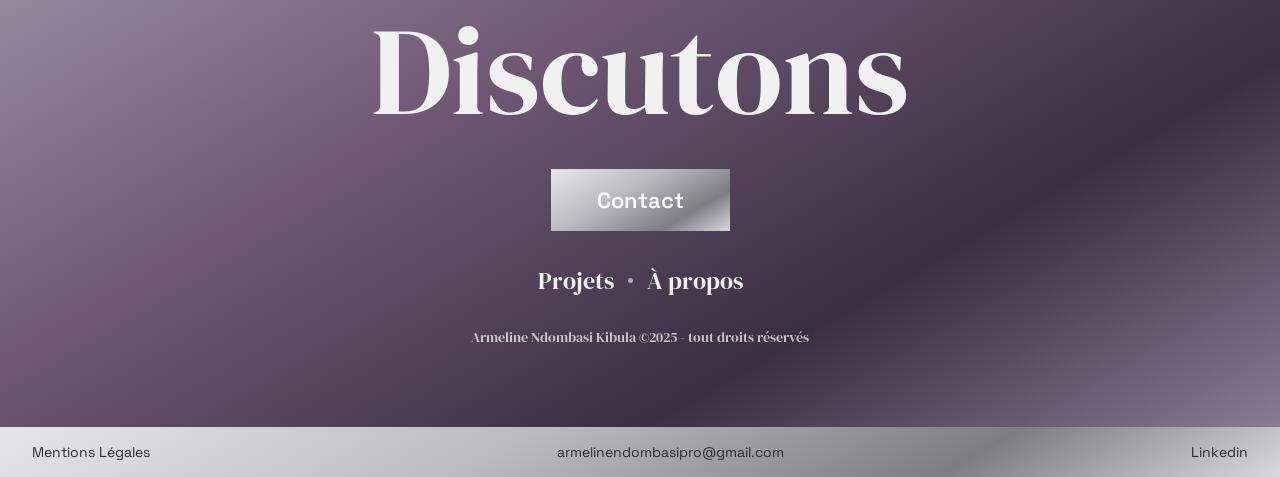
==== commit 94b406ba: "Update index.html" ====
--- a/index.html
+++ b/index.html
@@ -176,7 +176,7 @@
 
     </div>
 
-    <a href="projets.html" class="status-pill cta-pill reveal-center" style="text-decoration:none; display:inline-block;">Voir plus de projets</a>
+   <div class="status-pill cta-pill reveal-center">Voir plus de projets</div>
 
     <p class="cta-text">Mon profil a retenu votre attention ? N'hésitez pas à me contacter pour échanger !</p>
 
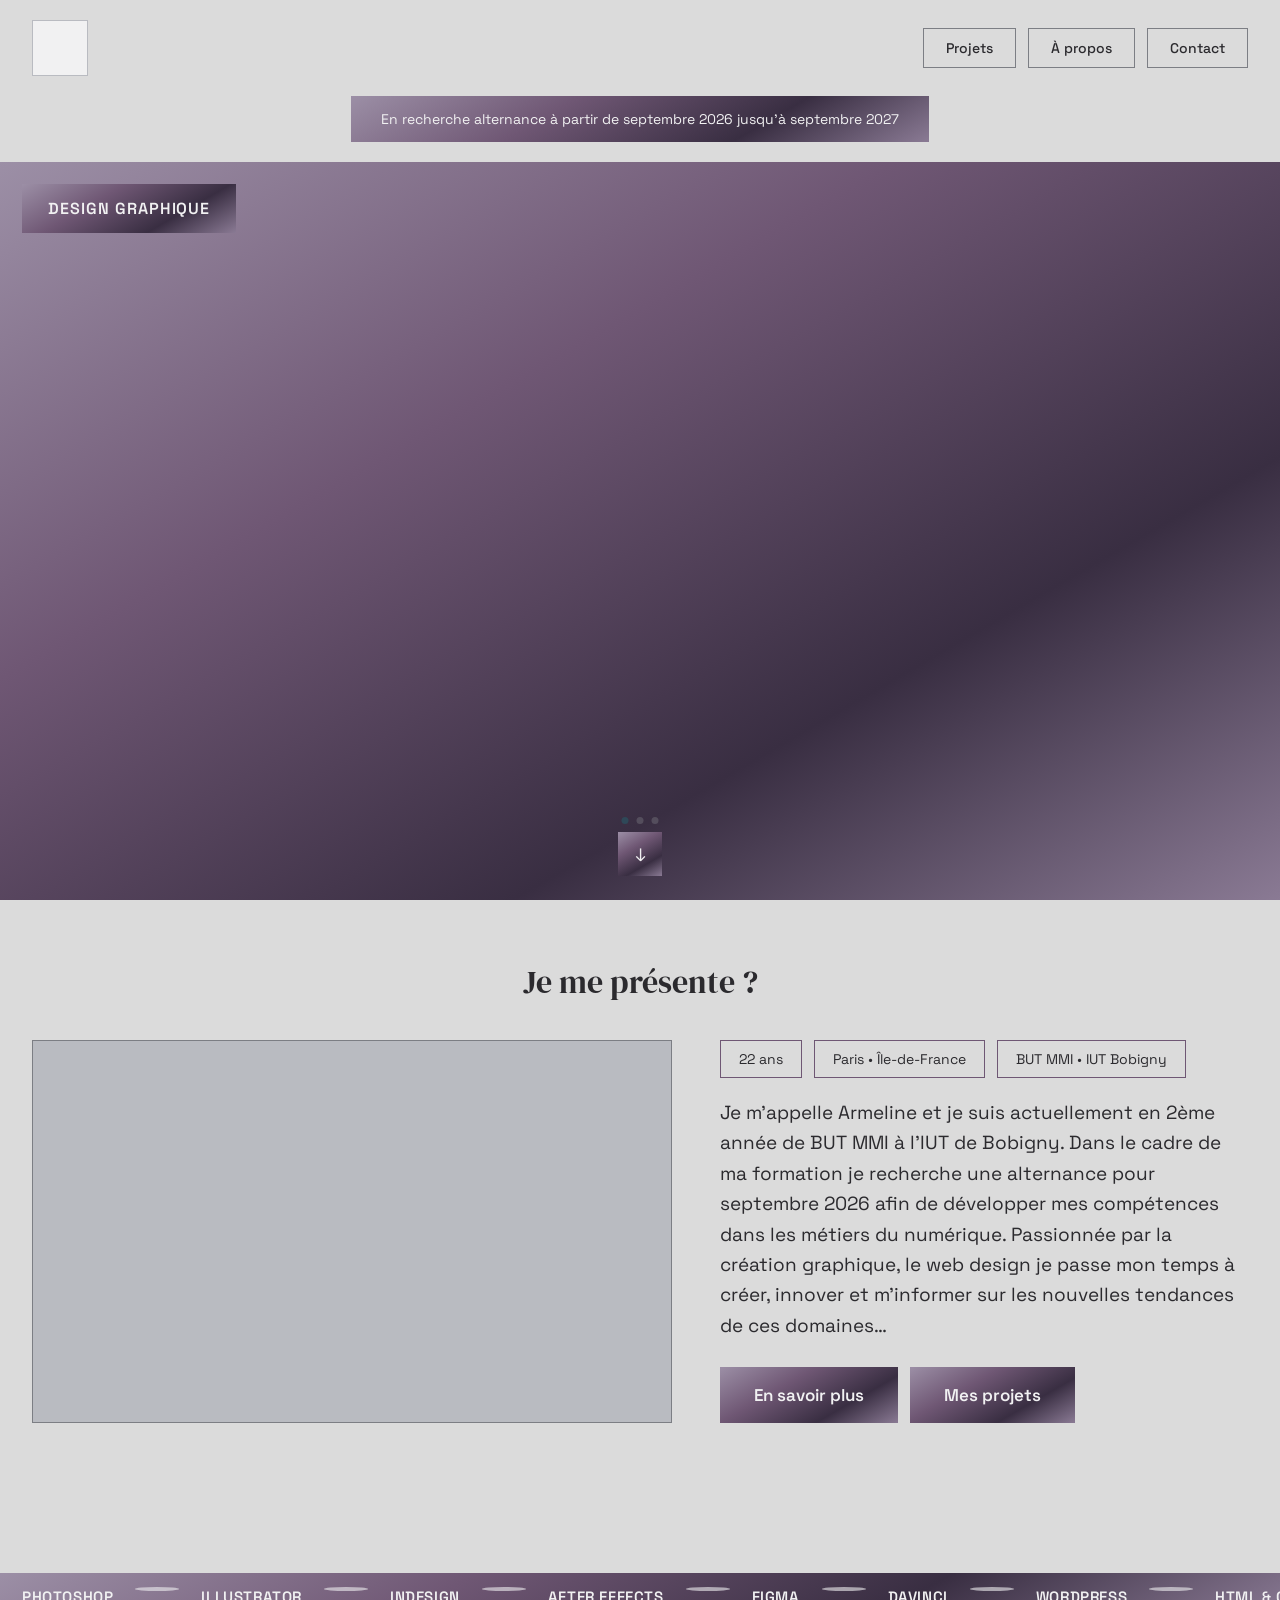
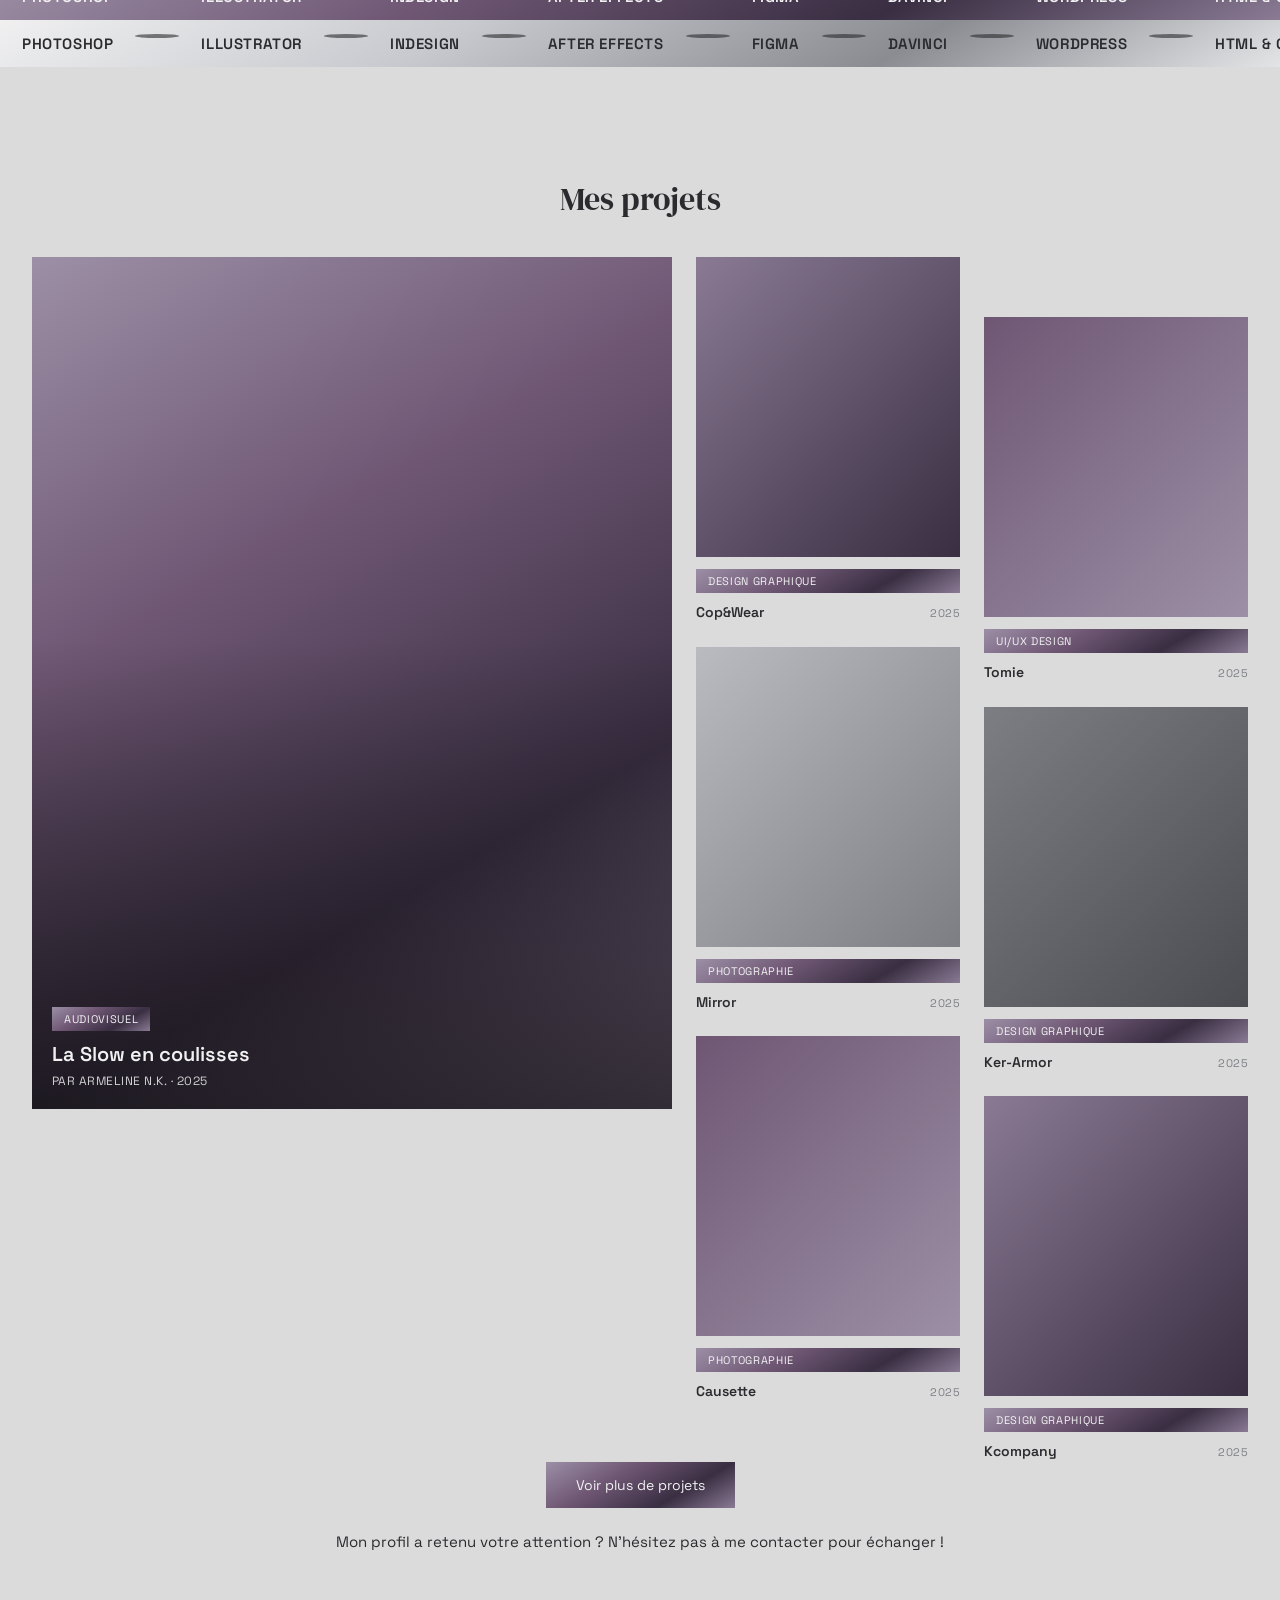
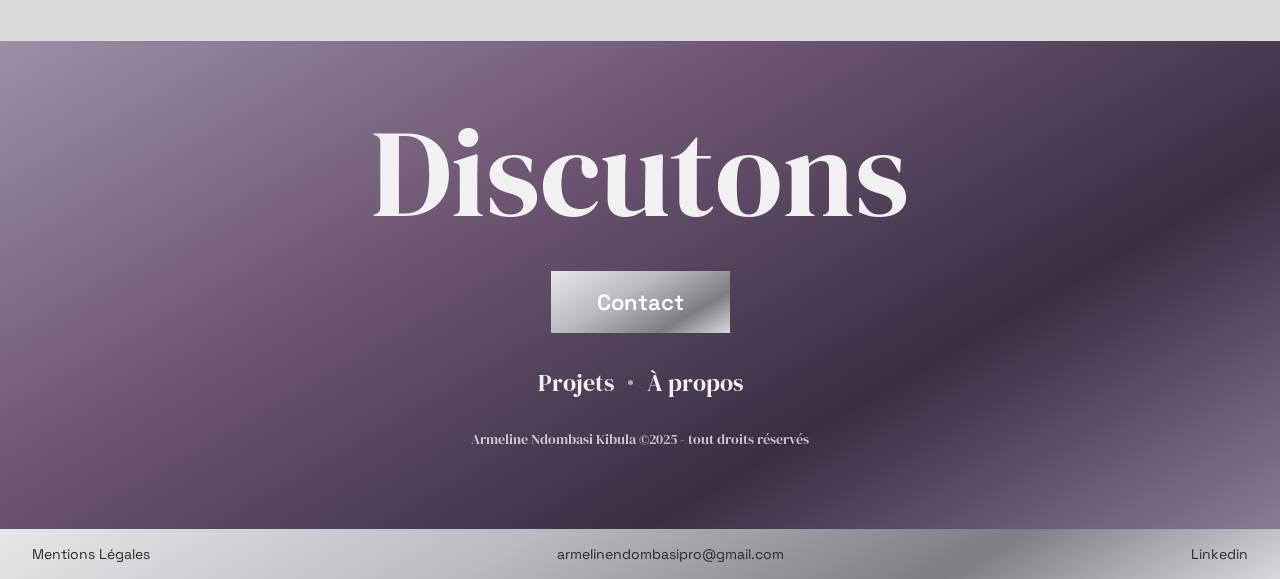
==== commit ac56bb9a: "Update index.html" ====
--- a/index.html
+++ b/index.html
@@ -57,7 +57,7 @@
           <span class="bio-tag">Paris • Île-de-France</span>
           <span class="bio-tag">BUT MMI • IUT Bobigny</span>
         </div>
-        <p>Je m'appelle Armeline et je suis actuellement en 2ème année de BUT MMI à l'IUT de Bobigny. Dans le cadre de ma formation je recherche un stage de 10 à 12 semaines à partir du 7 avril 2026 afin d'acquérir de nouvelles compétences dans les métiers du numérique. Passionnée par la création graphique, le web design je passe mon temps à créer, innover et m'informer sur les nouvelles tendances de ces domaines…</p>
+        <p>Je m'appelle Armeline et je suis actuellement en 2ème année de BUT MMI à l'IUT de Bobigny. Dans le cadre de ma formation je recherche une alternance pour septembre 2026 afin de développer mes compétences dans les métiers du numérique. Passionnée par la création graphique, le web design je passe mon temps à créer, innover et m'informer sur les nouvelles tendances de ces domaines…</p>
         <div class="bio-buttons">
           <a href="apropos.html" class="btn-metal">En savoir plus</a>
           <a href="projets.html" class="btn-metal">Mes projets</a>
@@ -175,8 +175,8 @@
       </div>
 
     </div>
-
-   <div class="status-pill cta-pill reveal-center">Voir plus de projets</div>
+    
+<div class="status-pill cta-pill reveal-center" onclick="window.location.href='projets.html'" style="cursor:pointer;">Voir plus de projets</div>
 
     <p class="cta-text">Mon profil a retenu votre attention ? N'hésitez pas à me contacter pour échanger !</p>
 
--- a/CSS/style.css
+++ b/CSS/style.css
@@ -1,12 +1,17 @@
+/* ==========================================================
+   VARIABLES DE COULEURS — change ici pour changer partout sur le site
+   ========================================================== */
 :root{
-    --argent-fond: #DBDBDB;
-    --argent-clair: #F1F1F2;
-    --argent-mid: #B9BBC1;
-    --argent-fonce: #7C7E84;
-    --violet-cta: #2F4858;
-    --metal-petrol: linear-gradient(150deg, #9C8FA6 0%, #6F5774 35%, #392E42 70%, #8A7A94 100%);
-    --ink: #2B2A2E;
-  }
+    --argent-fond: #DBDBDB;      /* fond gris clair général du site */
+    --argent-clair: #F1F1F2;     /* gris très clair (logo, texte sur fond violet) */
+    --argent-mid: #B9BBC1;       /* gris moyen */
+    --argent-fonce: #7C7E84;     /* gris foncé (bordures) */
+    --violet-cta: #2F4858;       /* petit accent violet foncé (points actifs du carrousel) */
+    --metal-petrol: linear-gradient(150deg, #9C8FA6 0%, #6F5774 35%, #392E42 70%, #8A7A94 100%); /* le violet métallique principal du site */
+    --ink: #2B2A2E;              /* couleur du texte noir/gris foncé */
+  }
+
+  /* Réinitialisation de base + police générale du site */
   *{box-sizing:border-box;margin:0;padding:0;}
   html{scroll-behavior:smooth;}
   body{
@@ -15,7 +20,9 @@
     color:var(--ink);
   }
 
-  /* --- NAVBAR (même sur toutes les pages) --- */
+  /* ==========================================================
+     NAVBAR — barre de navigation en haut (même sur toutes les pages)
+     ========================================================== */
   .navbar{
     display:flex;
     align-items:center;
@@ -28,6 +35,7 @@
     transition:background .3s ease, padding .3s ease;
   }
   .navbar.scrolled{
+    /* Style de la navbar une fois qu'on a scrollé un peu (fond gris + plus fine) */
     background:linear-gradient(150deg, #E7E7E9 0%, #B9BBC1 40%, #7C7E84 75%, #D8D9DC 100%);
     padding:10px 32px;
   }
@@ -42,6 +50,7 @@
   }
   .nav-links{display:flex; gap:12px;}
   .btn-nav{
+    /* Boutons de la navbar (CV, Projets, À propos, Contact) */
     position:relative;
     overflow:hidden;
     z-index:1;
@@ -56,6 +65,7 @@
     transition:padding .3s ease, color .5s ease, border-color .5s ease;
   }
   .btn-nav::before{
+    /* Le fond violet qui apparaît au survol du bouton */
     content:"";
     position:absolute; inset:0;
     background:var(--metal-petrol);
@@ -74,7 +84,10 @@
     opacity:1;
   }
 
-  /* --- BANDEAU "EN RECHERCHE" (au-dessus du curtain, animation d'ouverture) --- */
+  /* ==========================================================
+     BANDEAU "EN RECHERCHE ALTERNANCE..." — juste sous la navbar,
+     avec une animation d'ouverture au chargement de la page
+     ========================================================== */
   .status-wrap{
     display:flex; justify-content:center;
     padding:0 24px 20px;
@@ -107,7 +120,10 @@
   #status-top .status-pill{
     animation:ouverture .9s ease-out both;
   }
-  .cta-pill{cursor:pointer; position:relative; overflow:hidden; z-index:1;}
+  .cta-pill{
+    /* Le bouton "Voir plus de projets" utilise ce même style de bandeau */
+    cursor:pointer; position:relative; overflow:hidden; z-index:1;
+  }
   .cta-pill::before{
     content:"";
     position:absolute; inset:0;
@@ -123,6 +139,7 @@
     opacity:1;
   }
   .reveal-center{
+    /* Animation "s'ouvre depuis le centre" utilisée par plusieurs boutons */
     opacity:0;
     transform:scaleX(0);
     transform-origin:center;
@@ -138,7 +155,9 @@
     100%{transform:scaleX(1); opacity:1;}
   }
 
-  /* --- HERO PLEIN ECRAN (accueil uniquement) --- */
+  /* ==========================================================
+     GRAND BLOC / RIDEAU EN HAUT DE L'ACCUEIL (carrousel de 3 diapositives)
+     ========================================================== */
   .hero-full{
     position:relative;
     height:calc(100vh - var(--header-offset, 152px));
@@ -146,14 +165,17 @@
     overflow:hidden;
   }
   .cat-tag{
+    /* ⬅️ LE PETIT LABEL "DESIGN GRAPHIQUE" / "UI/UX DESIGN" / "AUDIOVISUEL"
+       C'est ici qu'on agrandit ce texte, comme demandé */
     position:absolute;
     top:22px; left:22px;
     background:var(--metal-petrol);
     color:var(--argent-clair);
-    font-size:12px;
+    font-size:clamp 13px, 1.6vw, 16px) ;   /* ⬅️ AGRANDI (était 12px) */
+    font-weight:600;
     letter-spacing:.06em;
     text-transform:uppercase;
-    padding:8px 18px;
+    padding:14px 26px;                  /* ⬅️ un peu plus grand aussi pour accompagner le texte */
     z-index:3;
   }
   .slide{
@@ -167,6 +189,7 @@
   .slide3{background:linear-gradient(150deg, #392E42 0%, #6F5774 35%, #9C8FA6 70%, #6F5774 100%);}
 
   .dots{
+    /* Les petits points en bas du rideau qui indiquent la diapositive active */
     position:absolute; bottom:76px; left:50%; transform:translateX(-50%);
     display:flex; gap:8px; z-index:3;
   }
@@ -174,6 +197,7 @@
   .dot.active{opacity:1; background:var(--violet-cta);}
 
   .scroll-arrow{
+    /* La petite flèche vers le bas pour inviter à scroller */
     position:absolute; bottom:24px; left:50%; transform:translateX(-50%);
     width:44px; height:44px;
     background:var(--metal-petrol);
@@ -187,7 +211,9 @@
     z-index:3;
   }
 
-  /* --- SECTION "JE ME PRESENTE" --- */
+  /* ==========================================================
+     SECTION "JE ME PRÉSENTE" — photo + texte de présentation
+     ========================================================== */
   .section-suis{
     padding:60px clamp(20px, 4vw, 32px) 80px;
     max-width:1440px;
@@ -203,6 +229,7 @@
     text-align:center;
   }
   .bio-grid{
+    /* Rangée : photo à gauche, texte à droite */
     display:flex;
     gap:48px;
   }
@@ -218,6 +245,7 @@
     justify-content:space-between;
   }
   .bio-tags{
+    /* Les petites étiquettes (compétences/mots-clés) au-dessus du texte */
     display:flex; gap:12px; flex-wrap:wrap;
     margin-bottom:20px;
   }
@@ -228,24 +256,26 @@
     color:var(--ink);
   }
   .bio-text p{
-    font-size:15px;
-    line-height:1.7;
+    /* ⬅️ LE TEXTE "JE M'APPELLE..." — agrandi et plus impactant */
+    font-size:19px;                 /* ⬅️ AGRANDI (était 15px) */
+    line-height:1.6;
     color:var(--ink);
     margin-bottom:26px;
-    max-width:560px;
+    max-width:620px;                /* ⬅️ un peu élargi pour accompagner le texte plus grand */
   }
   .bio-buttons{display:flex; gap:12px; flex-wrap:wrap;}
   .btn-metal{
+    /* ⬅️ LES BOUTONS "EN SAVOIR PLUS" / "VOIR LES PROJETS" — agrandis */
     position:relative;
     overflow:hidden;
     z-index:1;
     font-family:'Space Grotesk', sans-serif;
     font-weight:600;
-    font-size:14px;
+    font-size:17px;                 /* ⬅️ AGRANDI (était 14px) */
     color:var(--argent-clair);
     background:var(--metal-petrol);
     border:none;
-    padding:13px 26px;
+    padding:17px 34px;              /* ⬅️ AGRANDI (était 13px 26px) */
     text-decoration:none;
     transition:color .5s ease;
   }
@@ -264,7 +294,10 @@
     opacity:1;
   }
 
-  /* --- SECTION "MES PROJETS" (façon Vogue / Numéro) --- */
+  /* ==========================================================
+     SECTION "MES PROJETS" — grille éditoriale façon magazine
+     (1 grand projet vedette à gauche + mini-cartes à droite)
+     ========================================================== */
   .section-projets{
     padding:40px clamp(20px, 4vw, 32px) 90px;
     max-width:1440px;
@@ -285,6 +318,7 @@
     align-items:start;
   }
   .featured-project{
+    /* Le grand projet mis en avant, à gauche, qui reste "collé" pendant le scroll */
     position:sticky;
     top:24px;
     display:block;
@@ -295,6 +329,7 @@
     overflow:hidden;
   }
   .featured-project::after{
+    /* Léger dégradé sombre en bas pour que le texte reste lisible sur la photo */
     content:"";
     position:absolute; inset:0;
     background:linear-gradient(0deg, rgba(20,18,22,.75), transparent 55%);
@@ -303,6 +338,7 @@
     position:absolute; left:20px; right:20px; bottom:20px; z-index:2;
   }
   .mini-tag{
+    /* Petite étiquette de catégorie sur chaque mini-carte de projet */
     display:inline-block;
     font-size:11px;
     letter-spacing:.06em;
@@ -324,6 +360,7 @@
     opacity:.85;
   }
   .side-cols{
+    /* Les 2 colonnes de mini-cartes à droite du projet vedette */
     display:grid;
     grid-template-columns:1fr 1fr;
     gap:24px;
@@ -333,7 +370,7 @@
     flex-direction:column;
     gap:24px;
   }
-  .col-offset{margin-top:60px;}
+  .col-offset{margin-top:60px;} /* décale une des deux colonnes pour un effet "quinconce" */
   .mini-card{
     display:flex;
     flex-direction:column;
@@ -363,12 +400,15 @@
     color:var(--argent-fonce);
     white-space:nowrap;
   }
+  /* Dégradés de secours utilisés tant qu'une vraie vignette n'est pas chargée */
   .thumb-1{background:linear-gradient(135deg,#8A7A94,#392E42);}
   .thumb-2{background:linear-gradient(135deg,#B9BBC1,#7C7E84);}
   .thumb-3{background:linear-gradient(135deg,#6F5774,#9C8FA6);}
   .thumb-4{background:linear-gradient(135deg,#7C7E84,#4A4C52);}
 
-  /* --- BANDEAU OUTILS (défilant, légèrement penché, 2 tons métal) --- */
+  /* ==========================================================
+     BANDEAU OUTILS — le texte qui défile en continu, légèrement penché
+     ========================================================== */
   .tools-marquee-wrap{
     overflow:hidden;
     transform:rotate(-1.5deg) scale(1.03);
@@ -391,6 +431,7 @@
     animation:marquee-scroll 26s linear infinite;
   }
   .marquee-row.reverse{
+    /* La 2e rangée défile dans l'autre sens, un peu plus lentement */
     animation-direction:reverse;
     animation-duration:30s;
   }
@@ -410,19 +451,23 @@
     100%{transform:translateX(-33.3333%);}
   }
   .cta-text{
+    /* Le texte "Mon profil a retenu votre attention ?" juste avant le footer */
     text-align:center;
     font-size:15px;
     color:var(--ink);
     margin-top:24px;
   }
 
-  /* --- FOOTER --- */
+  /* ==========================================================
+     FOOTER (pied de page, commun à toutes les pages)
+     ========================================================== */
   .footer{
     background:var(--metal-petrol);
     padding:70px 40px 40px;
     text-align:center;
   }
   .footer h3{
+    /* Le très grand "Discutons" */
     font-family:'DM Serif Display', serif;
     font-weight:400;
     font-size:clamp(48px, 11vw, 124px);
@@ -456,7 +501,9 @@
     opacity:1;
   }
 
-  /* --- APPARITION PROGRESSIVE AU SCROLL --- */
+  /* ==========================================================
+     APPARITION PROGRESSIVE AU SCROLL — utilisée un peu partout sur le site
+     ========================================================== */
   .reveal{
     opacity:0;
     transform:translateY(36px);
@@ -470,7 +517,9 @@
   .reveal-delay-2{transition-delay:.24s;}
   .reveal-delay-3{transition-delay:.36s;}
 
-  /* --- MENU MOBILE (hamburger) --- */
+  /* ==========================================================
+     MENU MOBILE (le "hamburger" qui n'apparaît qu'en petit écran)
+     ========================================================== */
   .hamburger{
     display:none;
     flex-direction:column;
@@ -494,6 +543,7 @@
   .hamburger.open span:nth-child(3){transform:translateY(-7px) rotate(-45deg);}
 
   .mobile-menu-overlay{
+    /* Le grand panneau violet qui recouvre l'écran quand le menu mobile est ouvert */
     display:none;
     position:fixed;
     inset:0;
@@ -516,7 +566,9 @@
     padding:14px 40px;
   }
 
-  /* --- RESPONSIVE MOBILE --- */
+  /* ==========================================================
+     RESPONSIVE MOBILE — tout ce qui s'adapte en dessous de 760px de large
+     ========================================================== */
   @media (max-width: 760px){
     .nav-links{display:none;}
     .hamburger{display:flex;}
@@ -536,6 +588,10 @@
 
     .back-to-top{bottom:150px; right:16px;}
   }
+
+  /* ==========================================================
+     FOOTER — navigation, copyright, barre du bas
+     ========================================================== */
   .footer-nav{
     display:flex;
     justify-content:center;
@@ -562,6 +618,7 @@
     margin-bottom:40px;
   }
   .footer-bottom-bar{
+    /* La toute dernière barre grise : mentions légales / mail / LinkedIn */
     display:flex;
     align-items:center;
     justify-content:space-between;
@@ -577,6 +634,7 @@
     text-decoration:none;
   }
   .back-to-top{
+    /* Le petit bouton flottant "remonter en haut de page" */
     position:fixed;
     bottom:90px; right:24px;
     width:44px; height:44px;
@@ -595,4 +653,4 @@
   .back-to-top.visible{
     opacity:1;
     pointer-events:auto;
-  }+  }
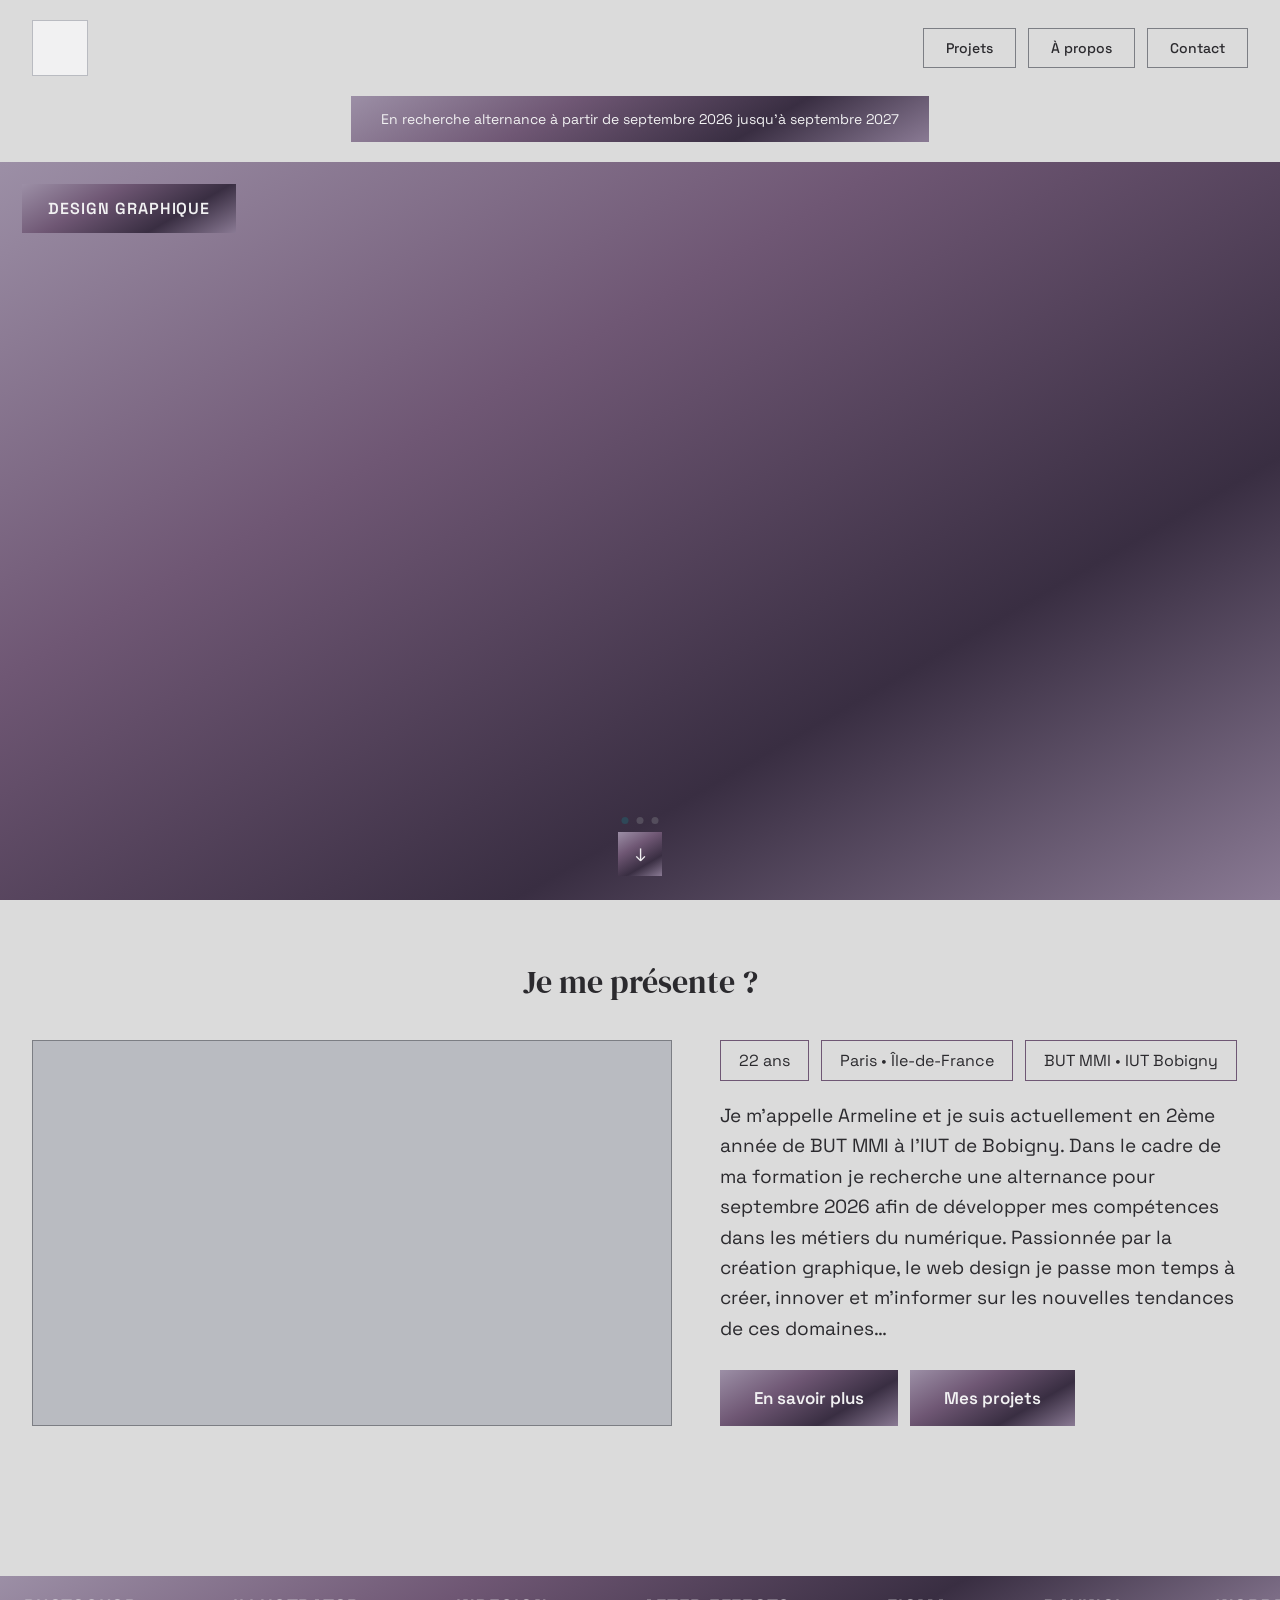
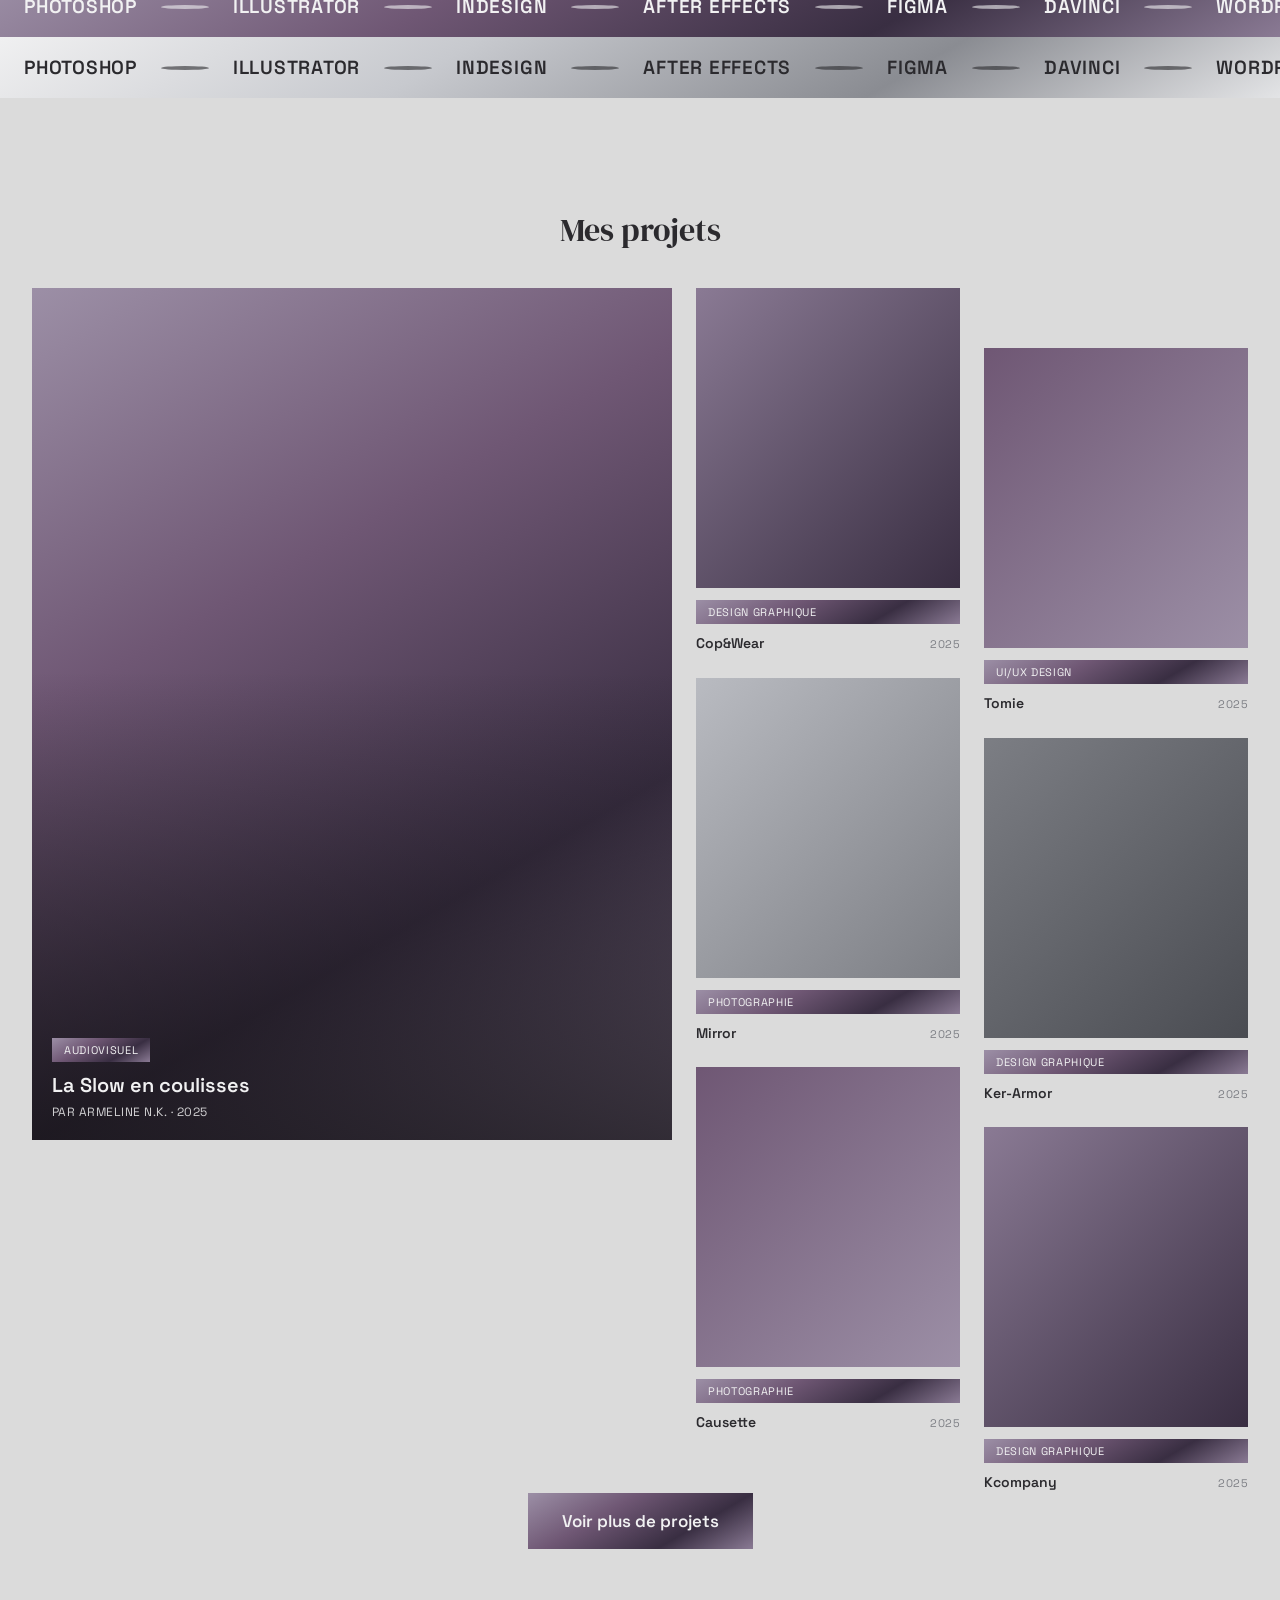
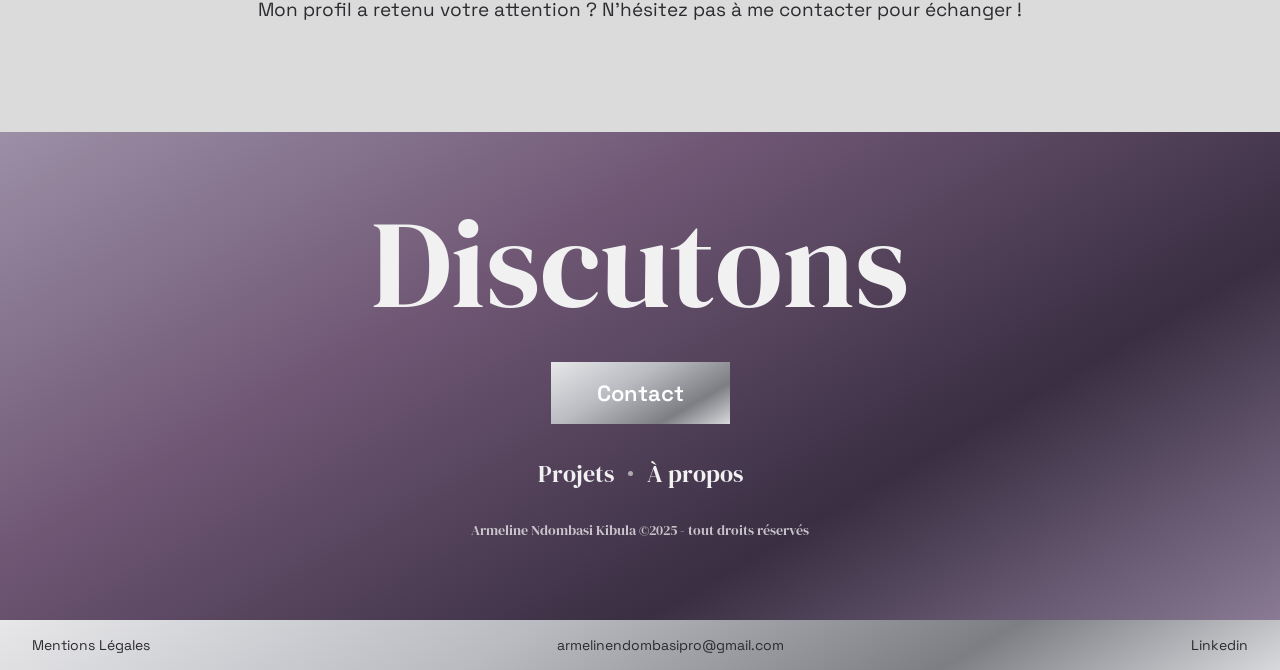
==== commit 2c21e1b4: "Update index.html" ====
--- a/index.html
+++ b/index.html
@@ -178,6 +178,7 @@
     
 <div class="status-pill cta-pill reveal-center" onclick="window.location.href='projets.html'" style="cursor:pointer;">Voir plus de projets</div>
 
+    <div class="status-wrap" style="padding-top:24px; position:static;">
     <p class="cta-text">Mon profil a retenu votre attention ? N'hésitez pas à me contacter pour échanger !</p>
 
   </section>
--- a/CSS/style.css
+++ b/CSS/style.css
@@ -123,6 +123,10 @@
   .cta-pill{
     /* Le bouton "Voir plus de projets" utilise ce même style de bandeau */
     cursor:pointer; position:relative; overflow:hidden; z-index:1;
+    font-size:17px ;
+    padding:17px 34px ;
+    font-weight:600;
+  }
   }
   .cta-pill::before{
     content:"";
@@ -250,7 +254,7 @@
     margin-bottom:20px;
   }
   .bio-tag{
-    font-size:14px;
+    font-size:16px;
     padding:9px 18px;
     border:1px solid var(--metal-border, #6F5774);
     color:var(--ink);
@@ -420,15 +424,27 @@
   }
   .marquee-row{
     display:flex;
+    align-items:center;
     white-space:nowrap;
     width:max-content;
-    padding:14px 0;
+    padding:18px 0;
     font-family:'Space Grotesk', sans-serif;
     font-weight:600;
-    font-size:15px;
+    font-size:19px;
     letter-spacing:.04em;
     text-transform:uppercase;
     animation:marquee-scroll 26s linear infinite;
+  }
+  .marquee-row span{
+    display:inline-flex;
+    align-items:center;
+    gap:8px;
+  }
+  .tool-icon{
+    width:20px;
+    height:20px;
+    object-fit:contain;
+    flex-shrink:0;
   }
   .marquee-row.reverse{
     /* La 2e rangée défile dans l'autre sens, un peu plus lentement */
@@ -437,7 +453,7 @@
   }
   .marquee-strip.marquee-violet{background:var(--metal-petrol); color:var(--argent-clair);}
   .marquee-strip.marquee-gris{background:linear-gradient(150deg, #F0F0F1 0%, #C7C9CE 35%, #8A8C92 70%, #E3E4E6 100%); color:#2B2A2E;}
-  .marquee-row span{padding:0 clamp(10px, 2vw, 22px); font-size:clamp(12px, 1.6vw, 15px);}
+  .marquee-row span{padding:0 clamp(12px, 2vw, 24px);}
   .marquee-row .dot{
     display:inline-block;
     width:4px; height:4px;
@@ -453,7 +469,7 @@
   .cta-text{
     /* Le texte "Mon profil a retenu votre attention ?" juste avant le footer */
     text-align:center;
-    font-size:15px;
+    font-size:19px;
     color:var(--ink);
     margin-top:24px;
   }
